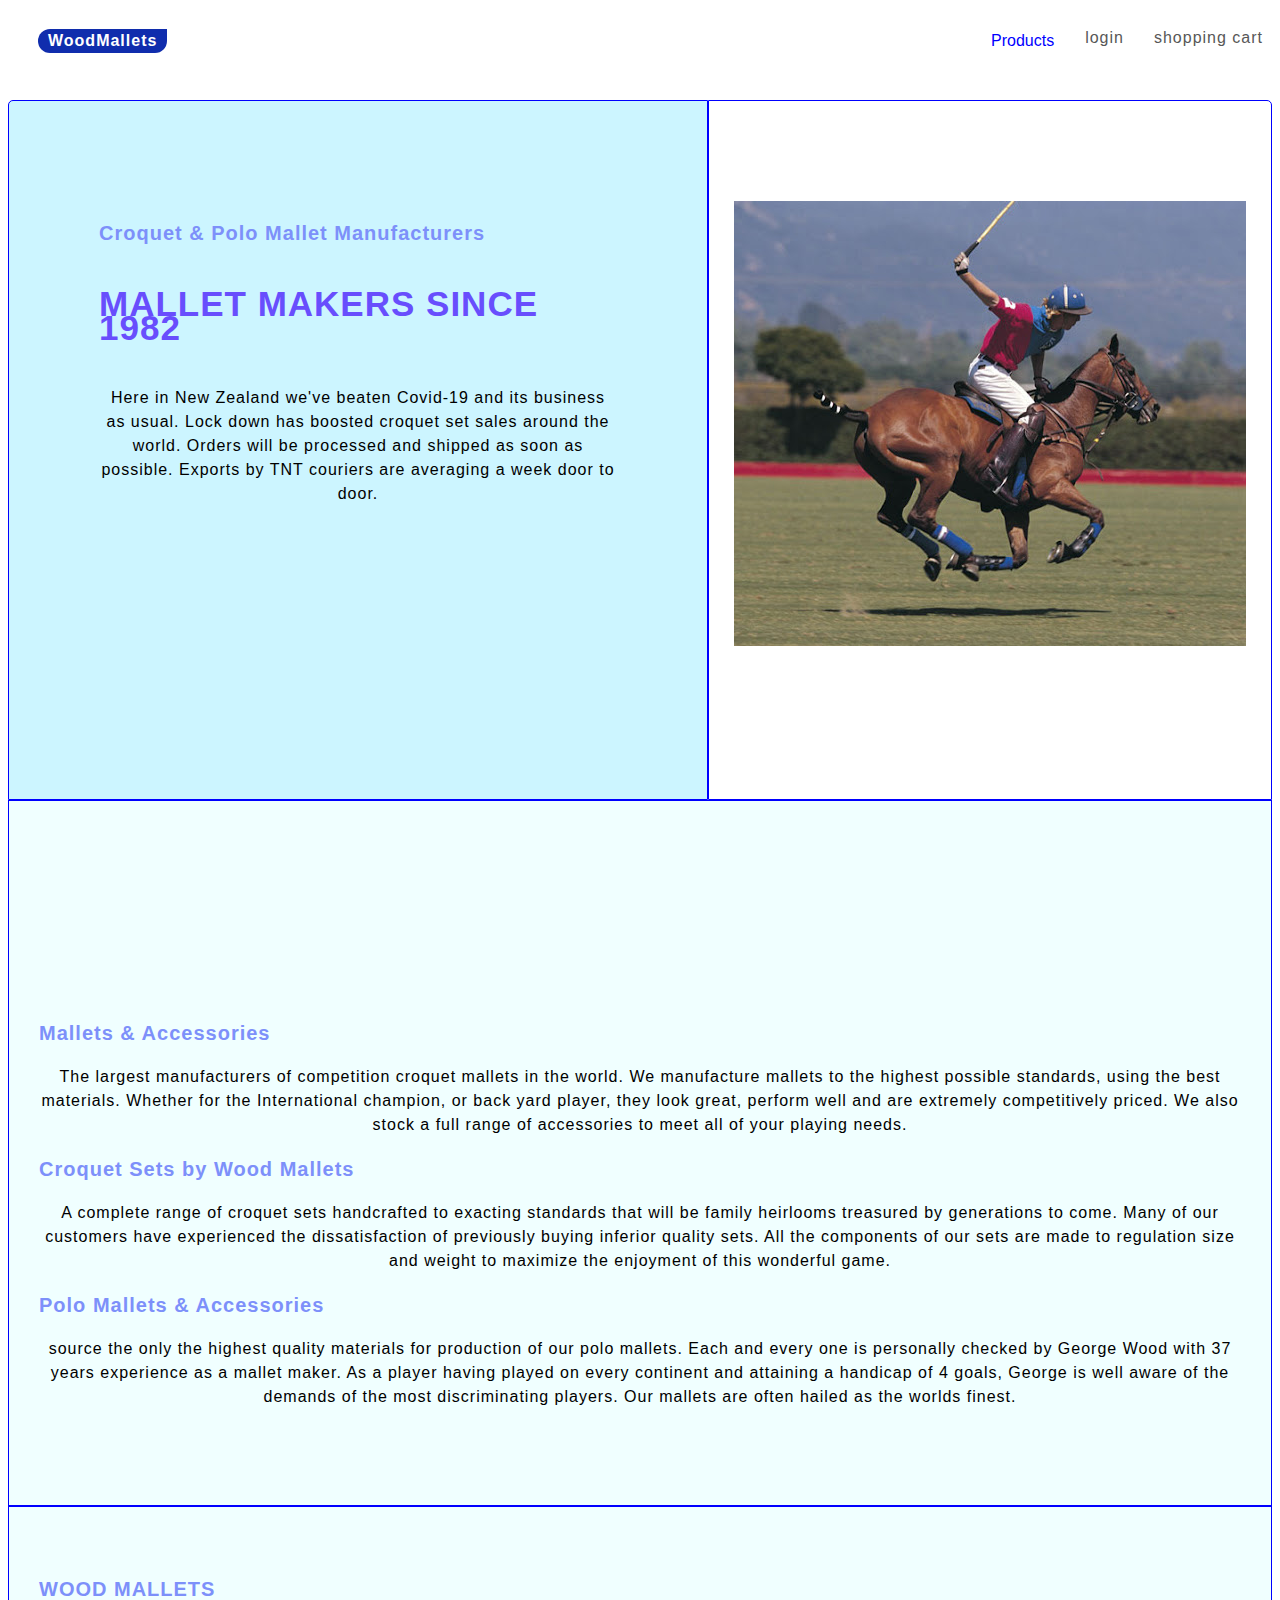
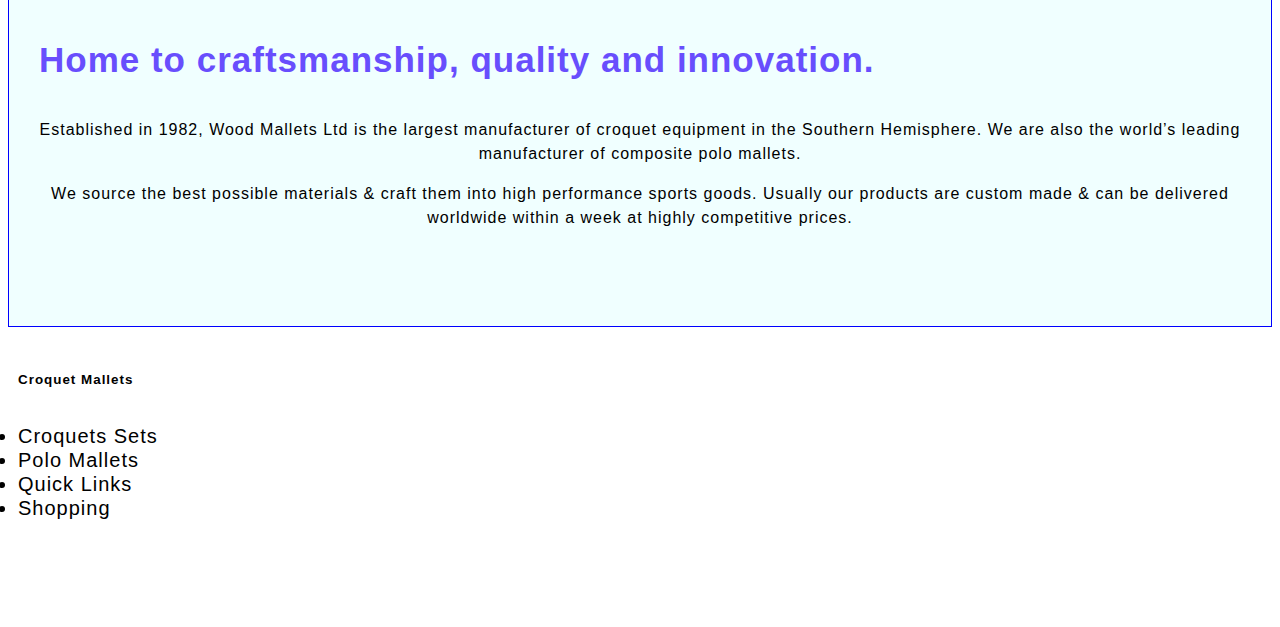
==== index.html @ 6d8fee18 "holoiday update" ====
<!DOCTYPE html>
<html lang="en">
<head>
    <meta charset="UTF-8">
    <meta name="viewport" content="width=device-width, initial-scale=1.0">
    <title>woodmallets</title>
    <link rel="stylesheet" href="style.css">
</head>
<body>

    <nav class="navbar">
        <a  class="logo" href="index.html">
            <h1>WoodMallets </h1>
        </a>
        <ul class="nav-links">
          <li class="nav-item">
            <div class="dropdown">
                <button class="dropbtn">Products</button>
                <div class="dropdown-content">
                <a href="index.html">Home</a>
                <a href="about.html">About</a>
                <a href="location.html">Location</a>
                <a href="store.html">Store</a>
                    
                </div>
            </div>

        
          </li>
          <li class="nav-item"><a href="login.html">login</a></li>
          <li class="nav-item"><a href="shopping_chart.html">shopping cart</a></li>
          
        </ul>
    </nav>
    
    <div class="hero-50-outer">
        <div class= "hero-50-right">  
            <div class="vid-50-inner">
                <h3>Croquet & Polo Mallet Manufacturers</h3>
                <h4>MALLET MAKERS SINCE 1982</h4>
                <p>Here in New Zealand we've beaten Covid-19 and its business as usual.   
                Lock down has boosted croquet set sales around the world.   Orders will be processed and shipped as soon as possible.  
                Exports by TNT couriers are averaging a week door to door. </p> 
            </div> 
        </div>
        <div class="hero-50-left">
            <div class="hero-50-inner">
                <img class="image" src="Polo.jpg" alt="polo player" >
                

            </div>
        </div> 
    </div> 
    
    <div class="sponsors">


    </div>
    <div class="product_info">
        <div class="Info">
            <h3>Mallets & Accessories</h3>             
            <p>The largest manufacturers of competition croquet mallets in the world. We manufacture mallets to the highest possible standards, 
            using the best materials.  Whether for the International champion, or back yard player, they look great, perform well and are extremely
            competitively priced.  We also stock a full range of accessories to meet all of your playing needs.</p>
        </div>


        <div class="Info">
            <h3>Croquet Sets by Wood Mallets</h3>
            <p>A complete range of croquet sets handcrafted to exacting standards that will be family heirlooms treasured by generations to come. 
            Many of our customers have experienced the dissatisfaction of previously buying inferior quality sets.  All the components of our sets are made to regulation 
            size and weight to maximize the enjoyment of this wonderful game.</p>
        </div>


        <div class="Info">
            <H3>Polo Mallets & Accessories</H3>
            <p> source the only the highest quality materials for production of our polo mallets. Each and every one is personally checked by George Wood with 37 years
            experience as a mallet maker. As a player having played on every continent and attaining a handicap of 4 goals, George is well aware of the demands of the 
            most discriminating players.  Our mallets are often hailed as the worlds finest.</p>
        </div>
    </div>
     <div class="team">
         <h3>WOOD MALLETS</h>
         <h4>Home to craftsmanship, quality and innovation.</h5>
         <p>Established in 1982, Wood Mallets Ltd is the largest manufacturer of croquet equipment in the Southern Hemisphere. 
             We are also the world’s leading manufacturer of composite polo mallets.</p>
             <p>We source the best possible materials & craft them into high performance sports goods. Usually our products are 
                 custom made & can be delivered worldwide within a week at highly competitive prices.</p>

     </div>
    
    <footer>
        <div class="footer-menu">
            <h6>
                Croquet Mallets 
            </h6>  
        </div>
        <div class="footer-menu">
            <li>
                Croquets Sets
            </li>
        </div>
        <div class="footer-menu">
            <li>
                Polo Mallets
            </li>
        </div>
        <div class="footer-menu">
            <li>
                Quick Links
            </li>
        </div>
        <div class="footer-menu">
            <li>Shopping</li>
        </div>


        
    </footer>
</body>
</html>
---- style.css ----
html {
  box-sizing: border-box;
}

*, *::before, *::after {
  box-sizing: inherit;
  
}

body {
  font-family: -apple-system, BlinkMacSystemFont, 'Segoe UI', Roboto, Oxygen, Ubuntu, Cantarell, 'Open Sans', 'Helvetica Neue', sans-serif;
}

nav {
  width: 100%;
  background-color: rgb(255, 255, 255);
  padding-left: 30px;
  padding-right: 10px;
  display: flex;
  justify-content: space-between;
  align-items: center;
  position: fixed;
  overflow: hidden;
  top: 0;
  width: 100%;
  text-decoration: none;
  z-index: 2;
}




.nav-links {
  list-style: none;
  display: flex;
}

.nav-item a {
  display: inline-block;
  padding: 10px 15px;
  text-decoration: none;
  color: rgb(87, 87, 87);
}

.nav-item:hover {
  background-color: white;
}

.nav-item:hover a {
  color: rgb(105, 105, 105);
}

.logo img {
  width: 175px;
  vertical-align: middle;
}


.logo {
  height: auto;
  width: auto;
  background-color: white;
  text-decoration: none;    
}

header{
  padding-top: 40px;
  height: 20px;
   display: flex;
   flex-wrap: wrap;   
  }

  .dropdown{
    z-index: 20;
  }
  

/* Dropdown Button */
.dropbtn {
    background-color: #ffffff;
    color: blue;
    padding: 16px;
    font-size: 16px;
    border: black;
    transform: all 200ms;
    z-index: 20;    
  }
  h1{
    display: flex;
    font-size: medium;            
    text-decoration: none;
    color: white;
    background-color: rgb(16, 45, 173);;
    padding-right: 10px;
    padding-left: 10px;
    align-content: center;
    border-top-right-radius: 0px;
    border-top-left-radius: 30px;
    border-bottom-right-radius: 30px;
    border-Bottom-left-radius: 30px;   
  }
  
  /* The container <div> - needed to position the dropdown content */
  
  
  /* Dropdown Content (Hidden by Default) */
  .dropdown-content {
    display: none;
    position: absolute;
    color: blue;
    background-color: #ffffff;
    min-width: 160px;
    box-shadow: 0px 8px 16px 0px rgba(0,0,0,0.2);
    z-index: 20;
  }
  
  
  /* Links inside the dropdown */
  .dropdown-content a {
    color: black;
    padding: 12px 16px;
    text-decoration: none;
    display: block;
    z-index: 20;
  }

  .dropdown-content a:hover {background-color: #ddd;}

.dropdown:hover .dropdown-content {display: block;}

.dropdown:hover .dropbtn {background-color: #acacac;}

 body{
  -webkit-font-smoothing: antialiased;
  font-size: 16px;
  line-height: 1.5em;
  font-weight: 300;
  margin-block-start: 0;
  letter-spacing: 1px;
 }
 
 #main {
   margin: 80px;
 }

.hero-50-outer{
  box-sizing: border-box;
  display: flex;
  flex-wrap: wrap;
  height: 700px;
  z-index: -1;
  margin-top: 100px;
}

.hero-50-right{
  background-color: #ccf5ff;
  width: 50%;
  min-width: 700px;
  padding-bottom: 100px;
  padding-left: 90px;
  padding-right: 90px;
  padding-top: 100px;
  border: 1px solid blue;
  border-top-left-radius: 5px;
  z-index: -1;
}

.hero-50-inner{
  text-align: center;  
  position: relative;
}

.hero-50-left{  
  border: 1px solid blue;
  border-top-right-radius: 5px;  
  text-align: center;
  flex: 60;
  background-color: rgb(255, 255, 255);
  width: 50%;
  min-width: 500px;
  padding-bottom: 100px;
  padding-left: 10px;
  padding-right: 10px;
  padding-top: 100px;
  }

.vid-50-inner{
  text-align: center;  
  position: relative;
}

h3{
  text-align: left;
  font-size: 20px;
  color: rgb(125, 144, 250);  
}
h4{
  text-align: left;
  font-size: 35px;
  color: rgb(104, 78, 253);
}
p{
  text-align: center;
}
.vid-50-inner img{  
  margin: -10px 0px 0px -180px;
}

footer{
  float: left;
  width: 33.33%;
  padding: 10px;
  height: 300px;
}

.product_info{
  background-color: azure;
  margin: 0px;
  padding: 200px 30px 80px;
  border: 1px solid blue;
}
.image{  
  z-index: -1;   
}

.footer-menu
{
  content: "";
  display: table;
  clear: both;
  font-size: 1.25rem;
  display: flex;
}

.team{
  background-color: azure;
  margin: 0px;
  padding: 50px 30px 80px;
  border: 1px solid blue;
}
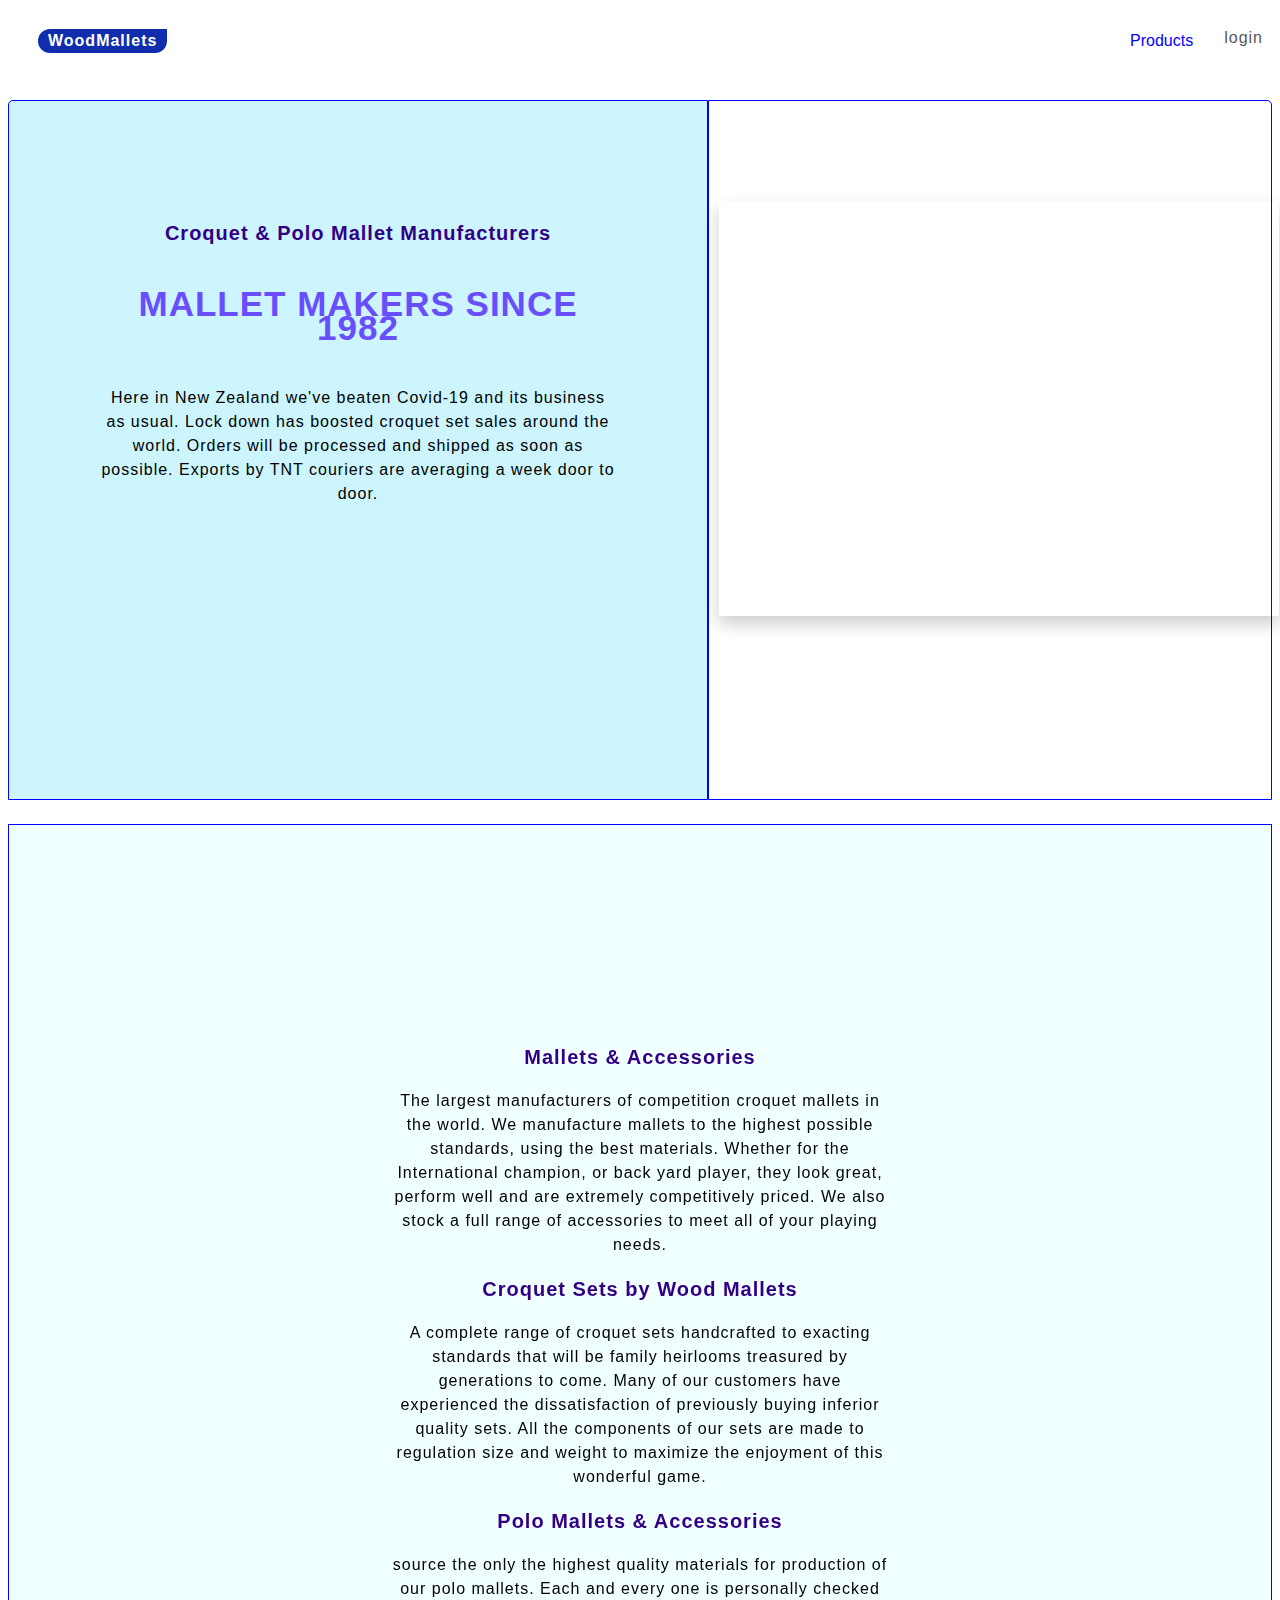
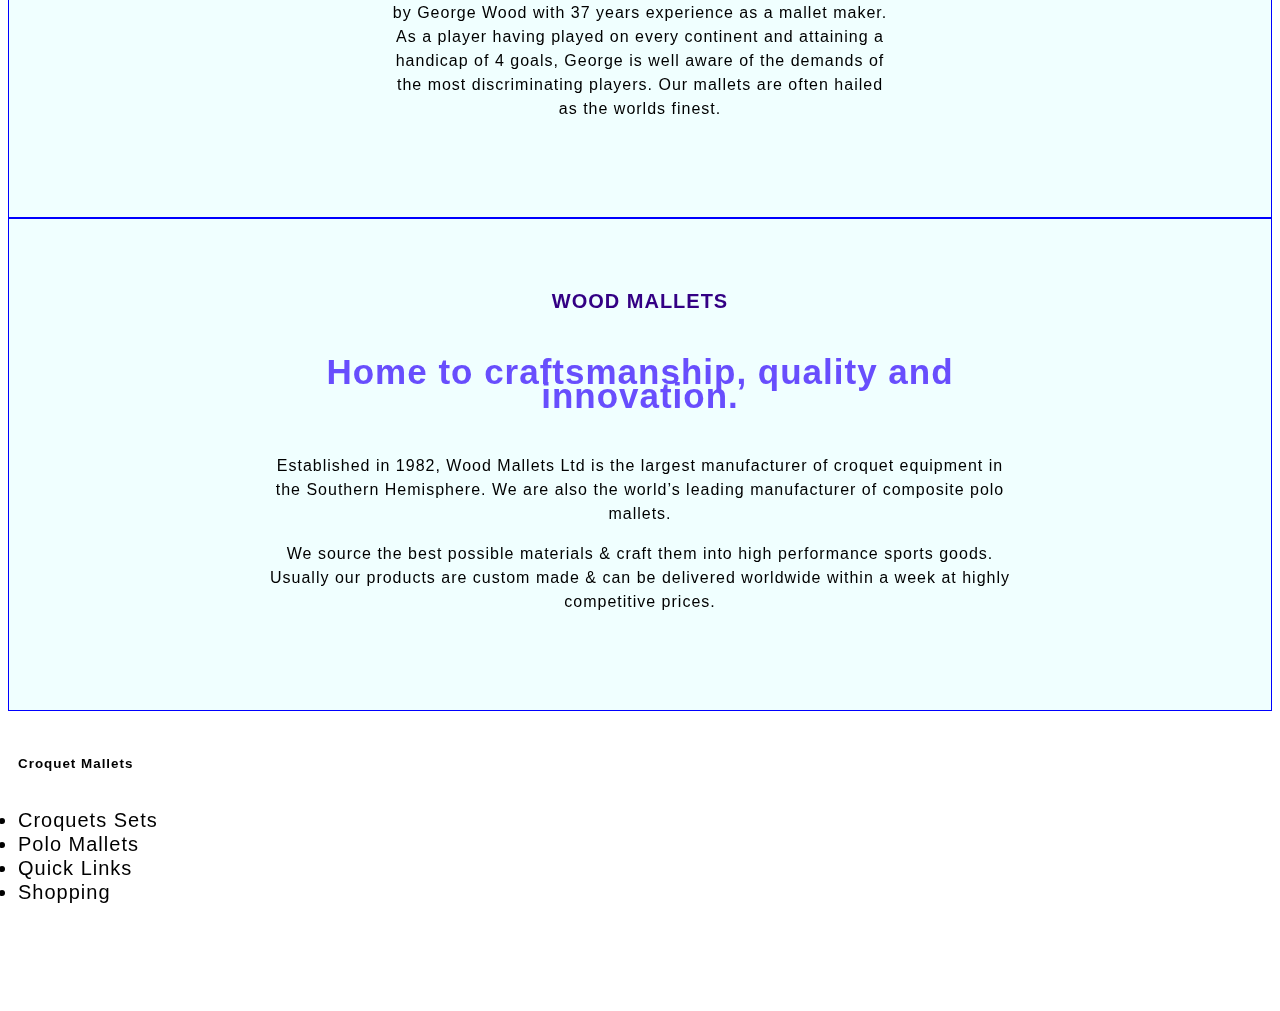
==== commit 49c0880b: "dropdown fixed and nav added to linked pages" ====
--- a/index.html
+++ b/index.html
@@ -28,7 +28,7 @@
         
           </li>
           <li class="nav-item"><a href="login.html">login</a></li>
-          <li class="nav-item"><a href="shopping_chart.html">shopping cart</a></li>
+          
           
         </ul>
     </nav>
@@ -45,7 +45,7 @@
         </div>
         <div class="hero-50-left">
             <div class="hero-50-inner">
-                <img class="image" src="Polo.jpg" alt="polo player" >
+                <iframe class="video" width="560" height="415" src="https://www.youtube.com/embed/9Si_vdXL7uM" frameborder="0" allow="accelerometer; autoplay; clipboard-write; encrypted-media; gyroscope; picture-in-picture" allowfullscreen></iframe>
                 
 
             </div>
@@ -53,6 +53,12 @@
     </div> 
     
     <div class="sponsors">
+        <section class="infanite-carousel">
+            <div class="sponsor-image">
+                <img src="">
+
+            </div>
+        </section>
 
 
     </div>
--- a/style.css
+++ b/style.css
@@ -83,7 +83,8 @@
     font-size: 16px;
     border: black;
     transform: all 200ms;
-    z-index: 20;    
+    z-index: 200;
+        
   }
   h1{
     display: flex;
@@ -106,12 +107,13 @@
   /* Dropdown Content (Hidden by Default) */
   .dropdown-content {
     display: none;
-    position: absolute;
+    position: fixed;
     color: blue;
     background-color: #ffffff;
     min-width: 160px;
     box-shadow: 0px 8px 16px 0px rgba(0,0,0,0.2);
-    z-index: 20;
+    z-index: 200;
+    
   }
   
   
@@ -121,7 +123,8 @@
     padding: 12px 16px;
     text-decoration: none;
     display: block;
-    z-index: 20;
+    z-index: 200;
+    
   }
 
   .dropdown-content a:hover {background-color: #ddd;}
@@ -168,6 +171,7 @@
 .hero-50-inner{
   text-align: center;  
   position: relative;
+  z-index: -1;
 }
 
 .hero-50-left{  
@@ -182,6 +186,7 @@
   padding-left: 10px;
   padding-right: 10px;
   padding-top: 100px;
+  z-index: -1;
   }
 
 .vid-50-inner{
@@ -190,12 +195,12 @@
 }
 
 h3{
-  text-align: left;
+  text-align: center;
   font-size: 20px;
-  color: rgb(125, 144, 250);  
+  color: #330084;  
 }
 h4{
-  text-align: left;
+  text-align: center;
   font-size: 35px;
   color: rgb(104, 78, 253);
 }
@@ -216,11 +221,12 @@
 .product_info{
   background-color: azure;
   margin: 0px;
-  padding: 200px 30px 80px;
-  border: 1px solid blue;
-}
-.image{  
-  z-index: -1;   
+  padding: 200px 30% 80px;
+  border: 1px solid blue;
+}
+.video{  
+  z-index: -1;
+  box-shadow: 0px 8px 16px 0px rgba(0,0,0,0.2);  
 }
 
 .footer-menu
@@ -235,7 +241,7 @@
 .team{
   background-color: azure;
   margin: 0px;
-  padding: 50px 30px 80px;
+  padding: 50px 20% 80px;
   border: 1px solid blue;
 }
 
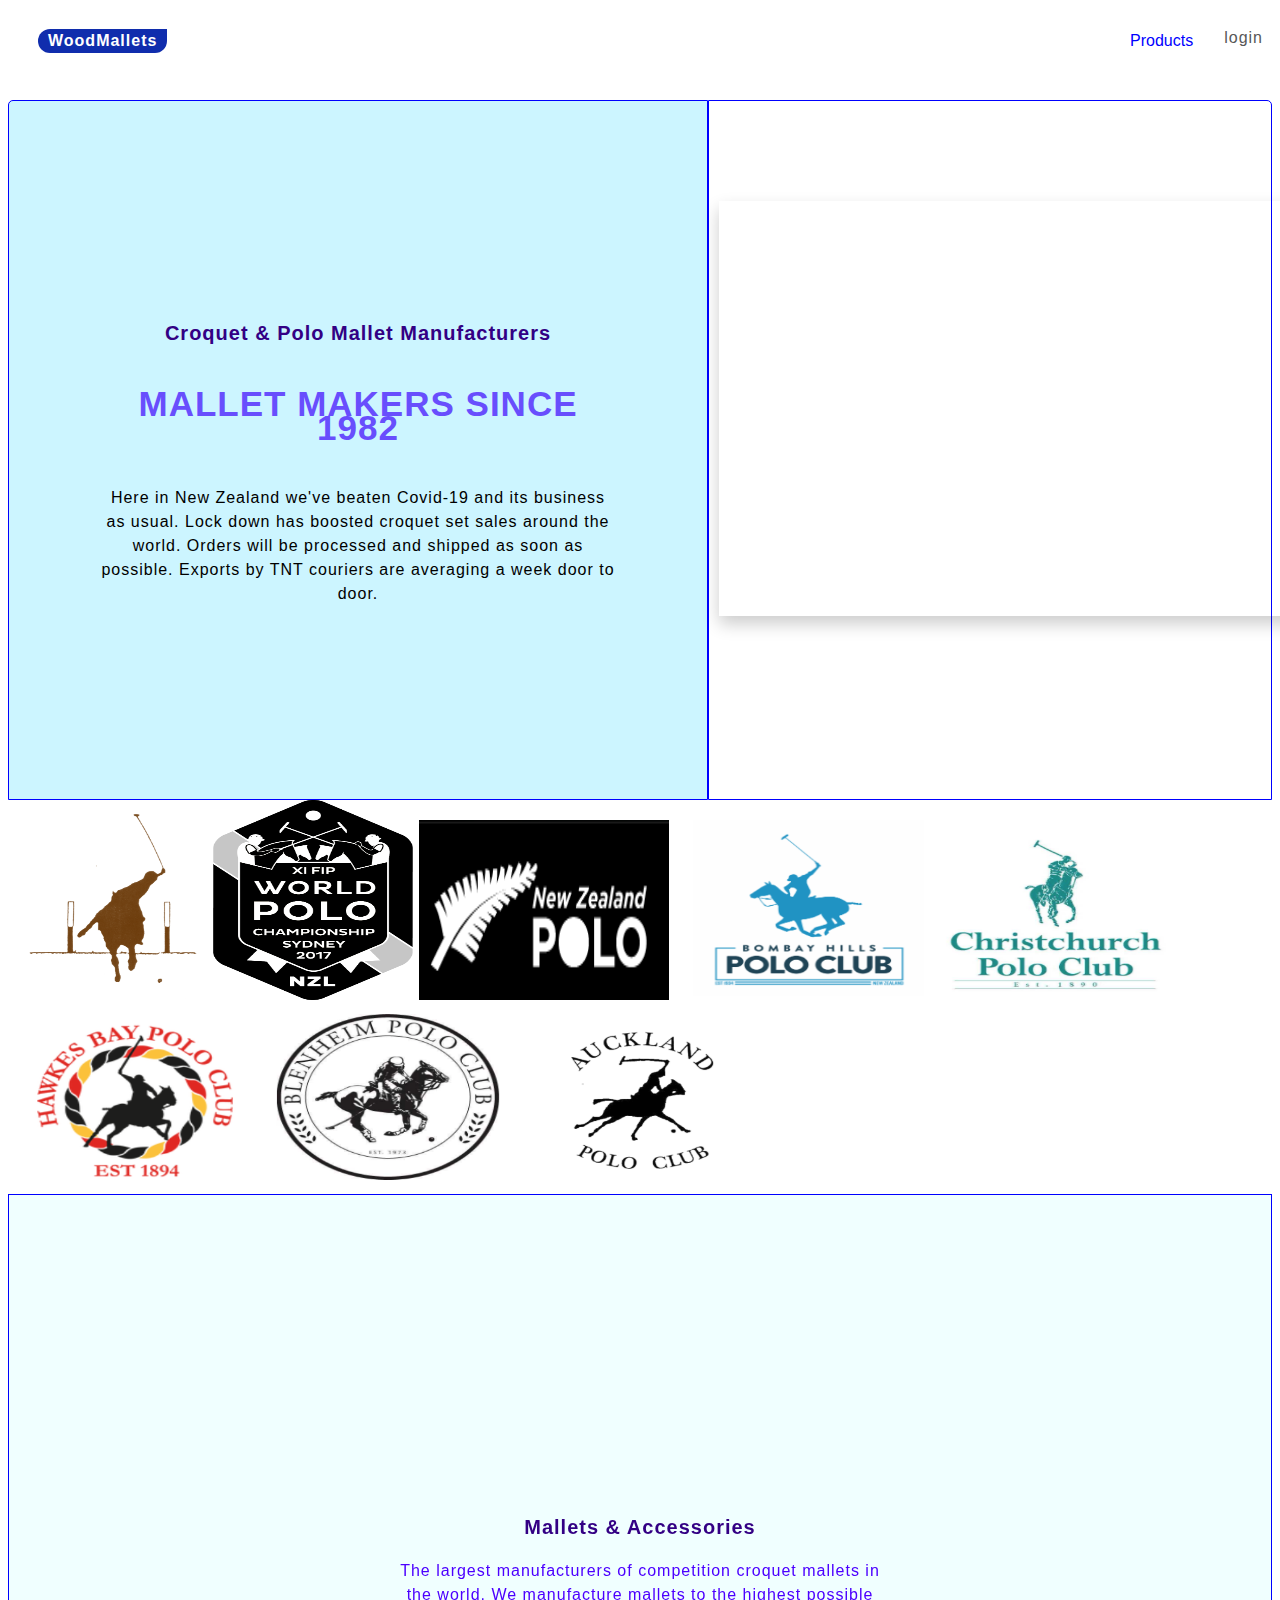
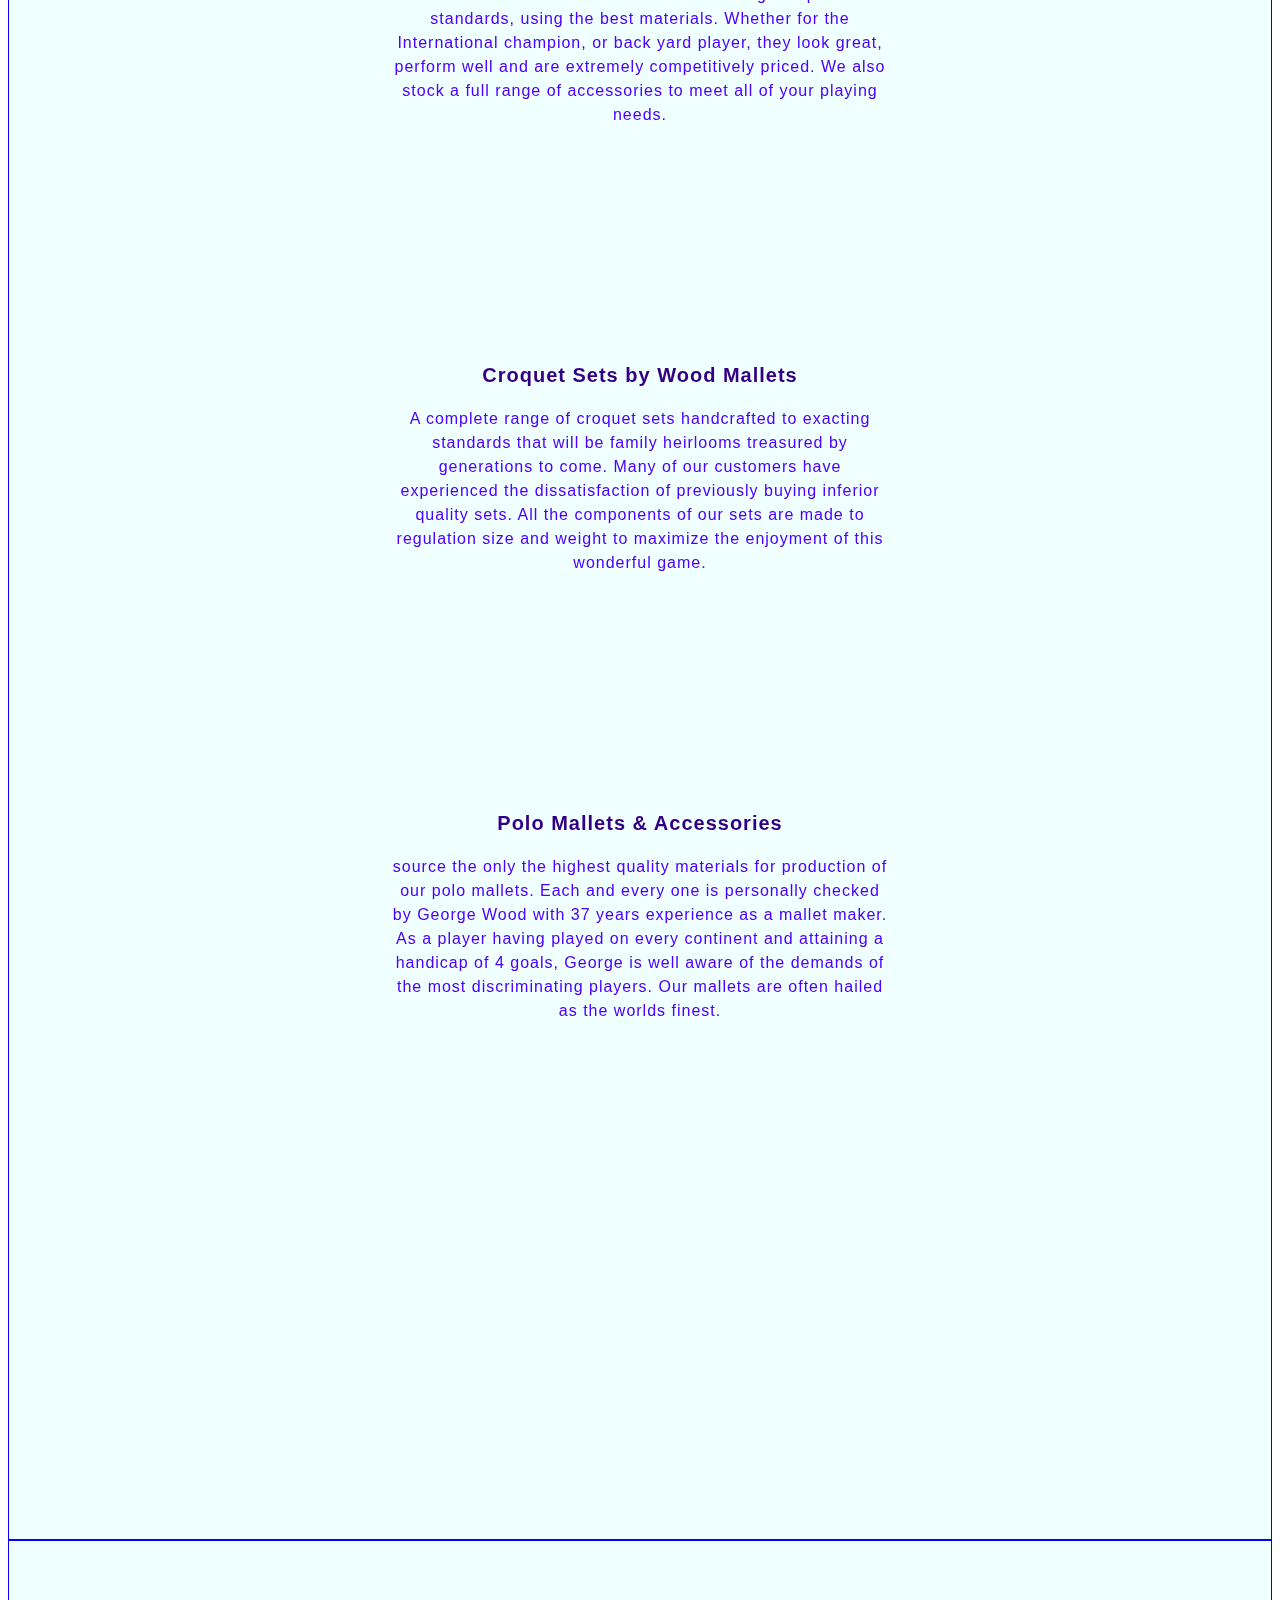
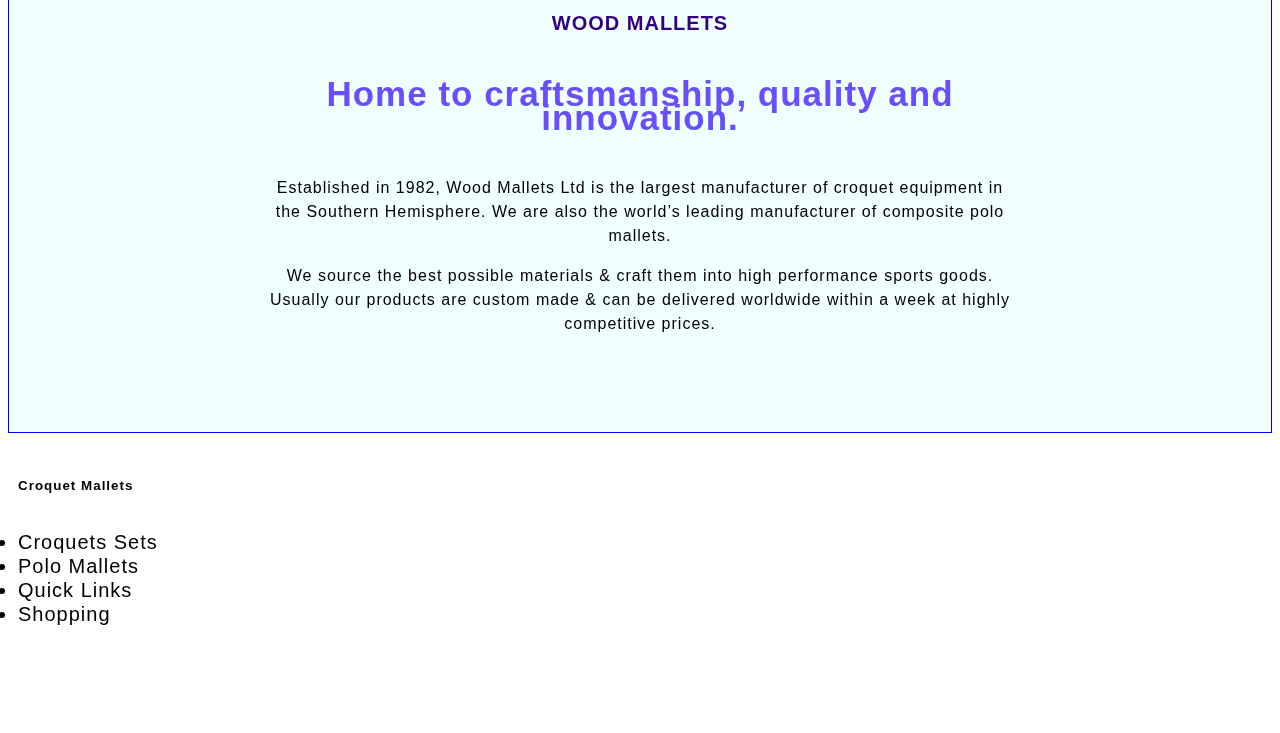
==== commit 0071ac25: "images and code added" ====
--- a/index.html
+++ b/index.html
@@ -45,7 +45,7 @@
         </div>
         <div class="hero-50-left">
             <div class="hero-50-inner">
-                <iframe class="video" width="560" height="415" src="https://www.youtube.com/embed/9Si_vdXL7uM" frameborder="0" allow="accelerometer; autoplay; clipboard-write; encrypted-media; gyroscope; picture-in-picture" allowfullscreen></iframe>
+                <iframe class="video" width="860" height="415" src="https://www.youtube.com/embed/9Si_vdXL7uM" frameborder="0" allow="accelerometer; autoplay; clipboard-write; encrypted-media; gyroscope; picture-in-picture" allowfullscreen></iframe>
                 
 
             </div>
@@ -55,7 +55,15 @@
     <div class="sponsors">
         <section class="infanite-carousel">
             <div class="sponsor-image">
-                <img src="">
+                <img class="image_show" width="200" height="200" src="Picture1.png">
+                <img class="image_show" width="200" height="200" src="WPC_CountryLogo_NewZealand_art.png">
+                <img class="image_show" width="250" height="180" src="polonz.png">
+                <img class="image_show" width="250" height="180" src="Bombaypolo.png">
+                <img class="image_show" width="250" height="180" src="CHCHpolo.png">
+                <img class="image_show" width="250" height="180" src="HBpolo.png">
+                <img class="image_show" width="250" height="180" src="Blenimpolo.png">
+                <img class="image_show" width="250" height="180" src="acklpolo.png">
+                
 
             </div>
         </section>
--- a/style.css
+++ b/style.css
@@ -162,7 +162,7 @@
   padding-bottom: 100px;
   padding-left: 90px;
   padding-right: 90px;
-  padding-top: 100px;
+  padding-top: 200px;
   border: 1px solid blue;
   border-top-left-radius: 5px;
   z-index: -1;
@@ -221,9 +221,17 @@
 .product_info{
   background-color: azure;
   margin: 0px;
-  padding: 200px 30% 80px;
-  border: 1px solid blue;
-}
+  padding-top: 300px;
+  padding-bottom: 300px;
+  padding-left: 30%;
+  padding-right: 30%;  
+  border: 1px solid blue;
+}
+.Info{
+  padding-bottom: 200px;
+  color: rgb(76, 0, 255);
+}
+
 .video{  
   z-index: -1;
   box-shadow: 0px 8px 16px 0px rgba(0,0,0,0.2);  
@@ -249,6 +257,8 @@
 
 
 
+
+
  
 
  
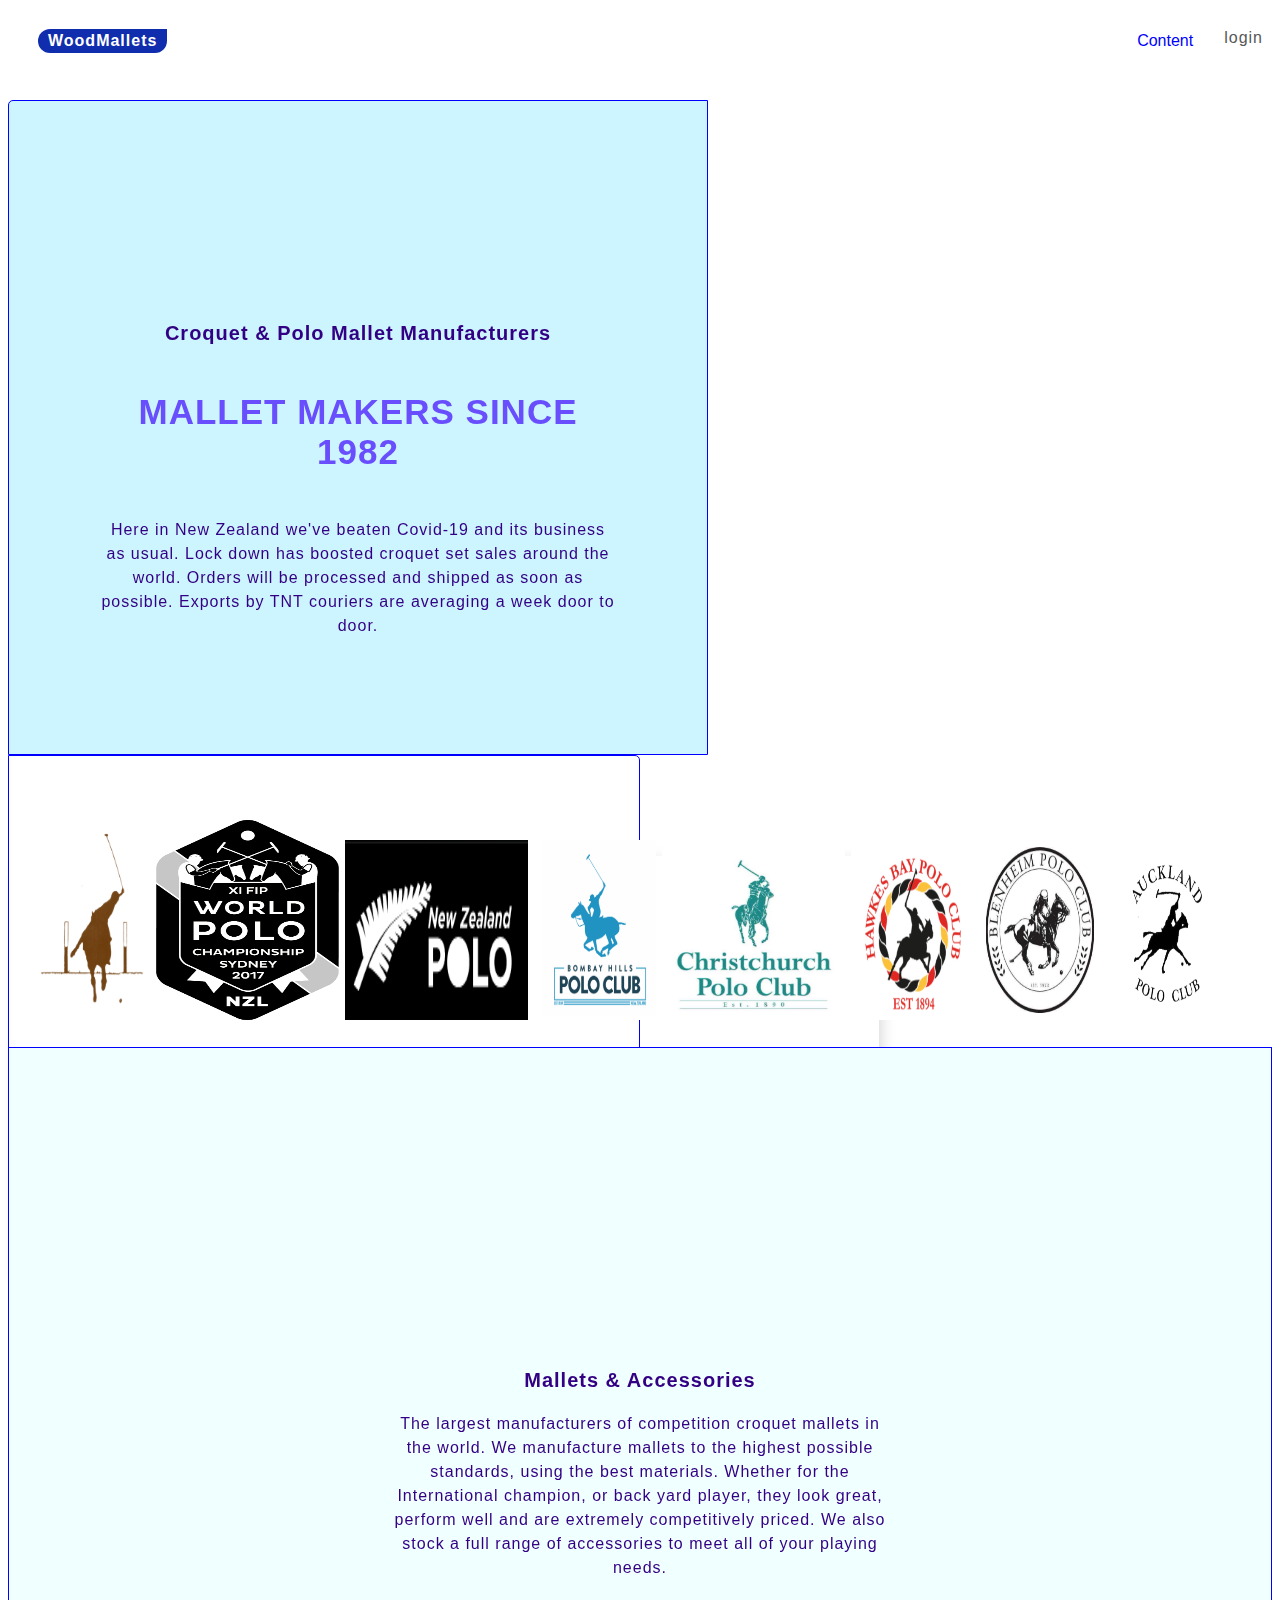
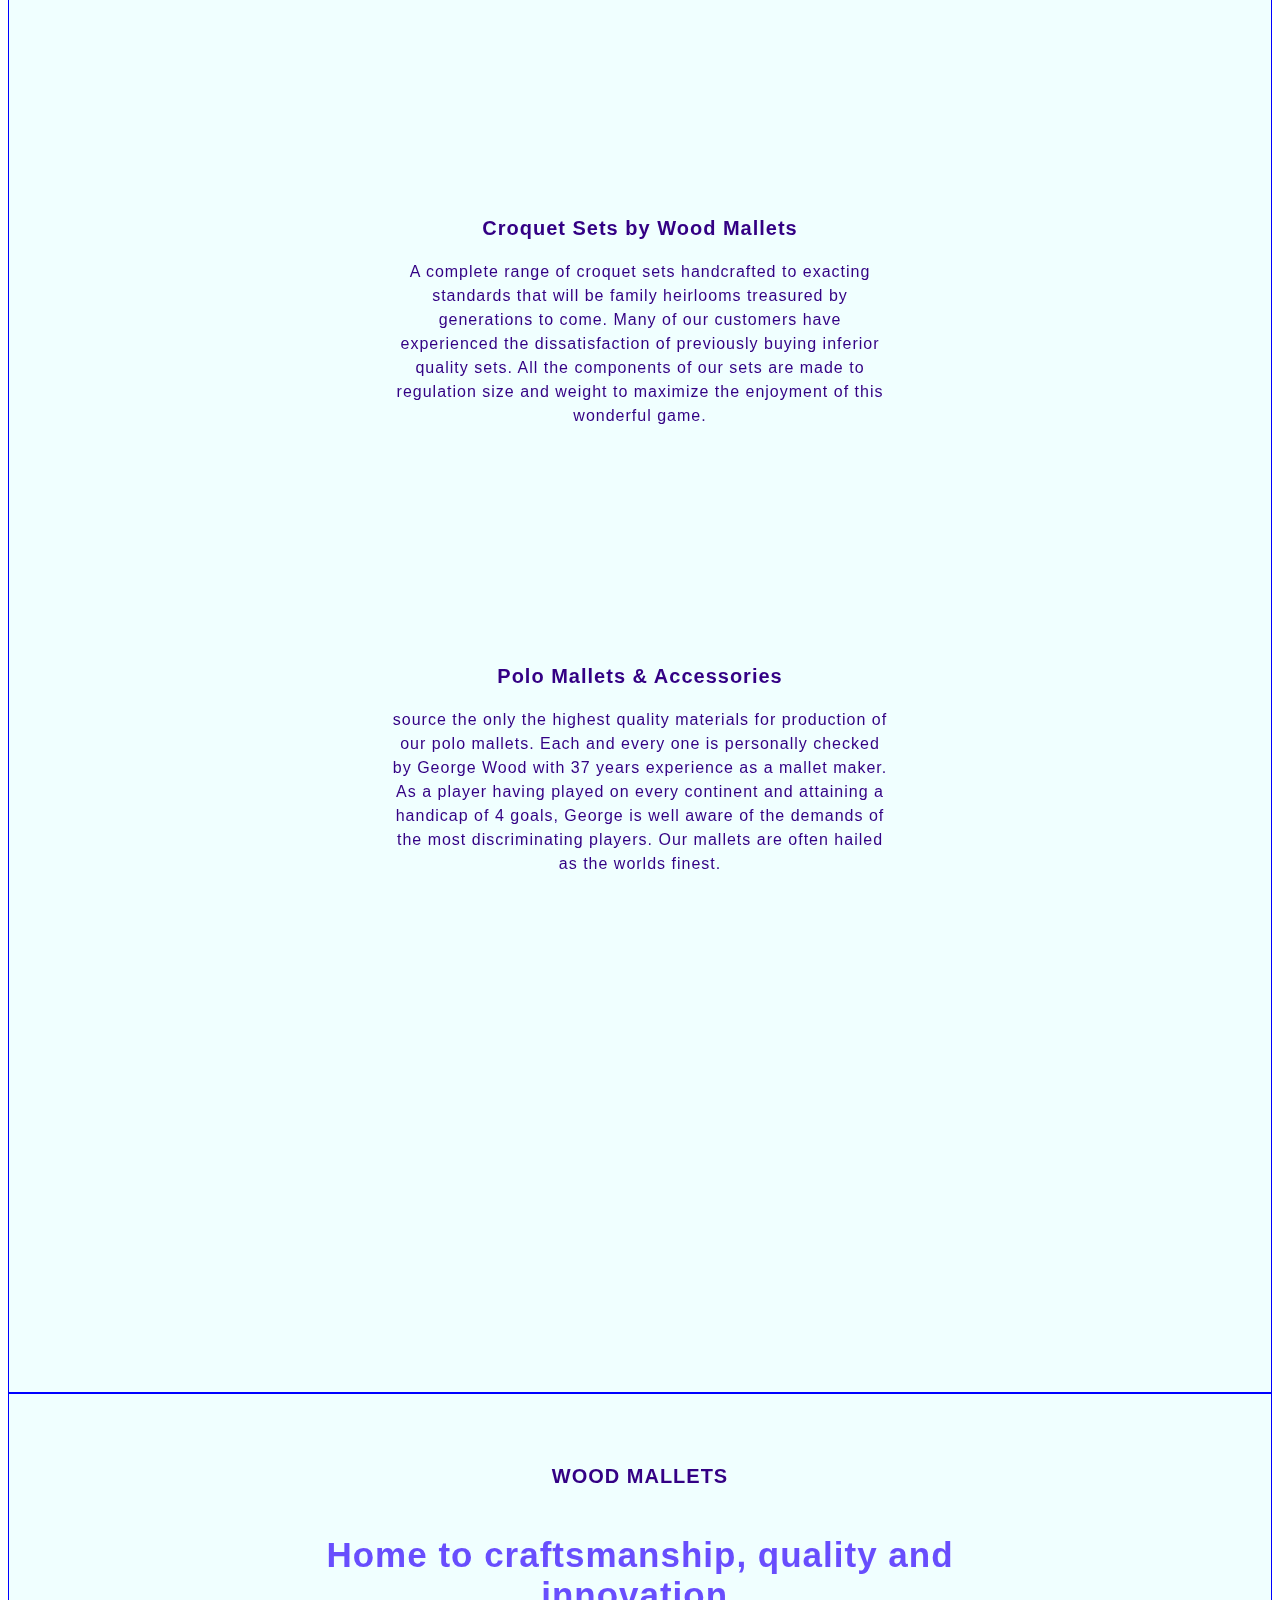
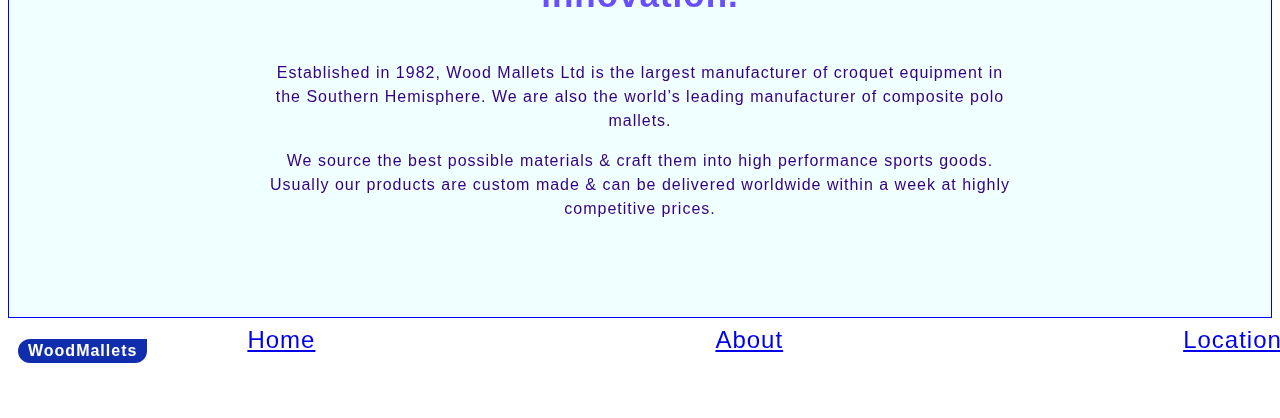
==== commit fe1a210e: "images for store page added and styling" ====
--- a/index.html
+++ b/index.html
@@ -15,7 +15,7 @@
         <ul class="nav-links">
           <li class="nav-item">
             <div class="dropdown">
-                <button class="dropbtn">Products</button>
+                <button class="dropbtn">Content</button>
                 <div class="dropdown-content">
                 <a href="index.html">Home</a>
                 <a href="about.html">About</a>
@@ -55,14 +55,14 @@
     <div class="sponsors">
         <section class="infanite-carousel">
             <div class="sponsor-image">
-                <img class="image_show" width="200" height="200" src="Picture1.png">
-                <img class="image_show" width="200" height="200" src="WPC_CountryLogo_NewZealand_art.png">
-                <img class="image_show" width="250" height="180" src="polonz.png">
-                <img class="image_show" width="250" height="180" src="Bombaypolo.png">
-                <img class="image_show" width="250" height="180" src="CHCHpolo.png">
-                <img class="image_show" width="250" height="180" src="HBpolo.png">
-                <img class="image_show" width="250" height="180" src="Blenimpolo.png">
-                <img class="image_show" width="250" height="180" src="acklpolo.png">
+                <img class="image_show" width="10%" height="200" src="Picture1.png">
+                <img class="image_show" width="15%" height="200" src="WPC_CountryLogo_NewZealand_art.png">
+                <img class="image_show" width="15%" height="180" src="polonz.png">
+                <img class="image_show" width="10%" height="180" src="Bombaypolo.png">
+                <img class="image_show" width="15%" height="180" src="CHCHpolo.png">
+                <img class="image_show" width="10%" height="180" src="HBpolo.png">
+                <img class="image_show" width="10%" height="180" src="Blenimpolo.png">
+                <img class="image_show" width="10%" height="180" src="acklpolo.png">
                 
 
             </div>
@@ -105,31 +105,17 @@
      </div>
     
     <footer>
+                     
+        
         <div class="footer-menu">
-            <h6>
-                Croquet Mallets 
-            </h6>  
+            <a  class="logo" href="index.html">
+                <h1>WoodMallets </h1>
+            </a>
+            <a class="footer-content" href="index.html">Home</a>
+            <a class="footer-content" href="about.html">About</a>
+            <a class="footer-content" href="location.html">Location</a>
+            <a class="footer-content" href="store.html">Store</a>
         </div>
-        <div class="footer-menu">
-            <li>
-                Croquets Sets
-            </li>
-        </div>
-        <div class="footer-menu">
-            <li>
-                Polo Mallets
-            </li>
-        </div>
-        <div class="footer-menu">
-            <li>
-                Quick Links
-            </li>
-        </div>
-        <div class="footer-menu">
-            <li>Shopping</li>
-        </div>
-
-
         
     </footer>
 </body>
--- a/style.css
+++ b/style.css
@@ -60,7 +60,8 @@
   height: auto;
   width: auto;
   background-color: white;
-  text-decoration: none;    
+  text-decoration: none;
+  padding-right: 100px;    
 }
 
 header{
@@ -148,7 +149,7 @@
 
 .hero-50-outer{
   box-sizing: border-box;
-  display: flex;
+  
   flex-wrap: wrap;
   height: 700px;
   z-index: -1;
@@ -203,9 +204,11 @@
   text-align: center;
   font-size: 35px;
   color: rgb(104, 78, 253);
+  line-height: 40px;
 }
 p{
   text-align: center;
+  color: #330084;
 }
 .vid-50-inner img{  
   margin: -10px 0px 0px -180px;
@@ -213,9 +216,10 @@
 
 footer{
   float: left;
-  width: 33.33%;
+  width: 100%;
   padding: 10px;
-  height: 300px;
+  height: 100px;
+  
 }
 
 .product_info{
@@ -253,6 +257,54 @@
   border: 1px solid blue;
 }
 
+.sponsor-image{
+  animation-delay: 0s;
+  animation-direction: normal;
+  animation-duration: 32s;
+  animation-fill-mode: none;
+  animation-iteration-count: infinite;
+  animation-name: slidey;
+  animation-play-state: running;
+  animation-timing-function: linear;
+  justify-content: center;
+  
+}
+
+.sponsors{
+  animation: 32s linear infinite slidey;
+  padding: 20px;
+}
+
+.footer-content{
+  padding-right: 400px;
+  font-size: larger;
+  font: bolder;
+  
+}
+
+.store-header{
+  padding-bottom: 100px;
+  padding-top: 100px;
+}
+
+.store-main{
+  display: flex;
+}
+.store-image{
+  border: 1px solid blue;
+    
+  text-align: center;
+  flex: 60;
+  background-color: rgb(255, 255, 255);
+  width: 50%;
+  min-width: 500px;
+  padding-bottom: 0px;
+  padding-left: 10px;
+  padding-right: 10px;
+  padding-top: 0px;
+  z-index: -1;
+  
+}
 
 
 
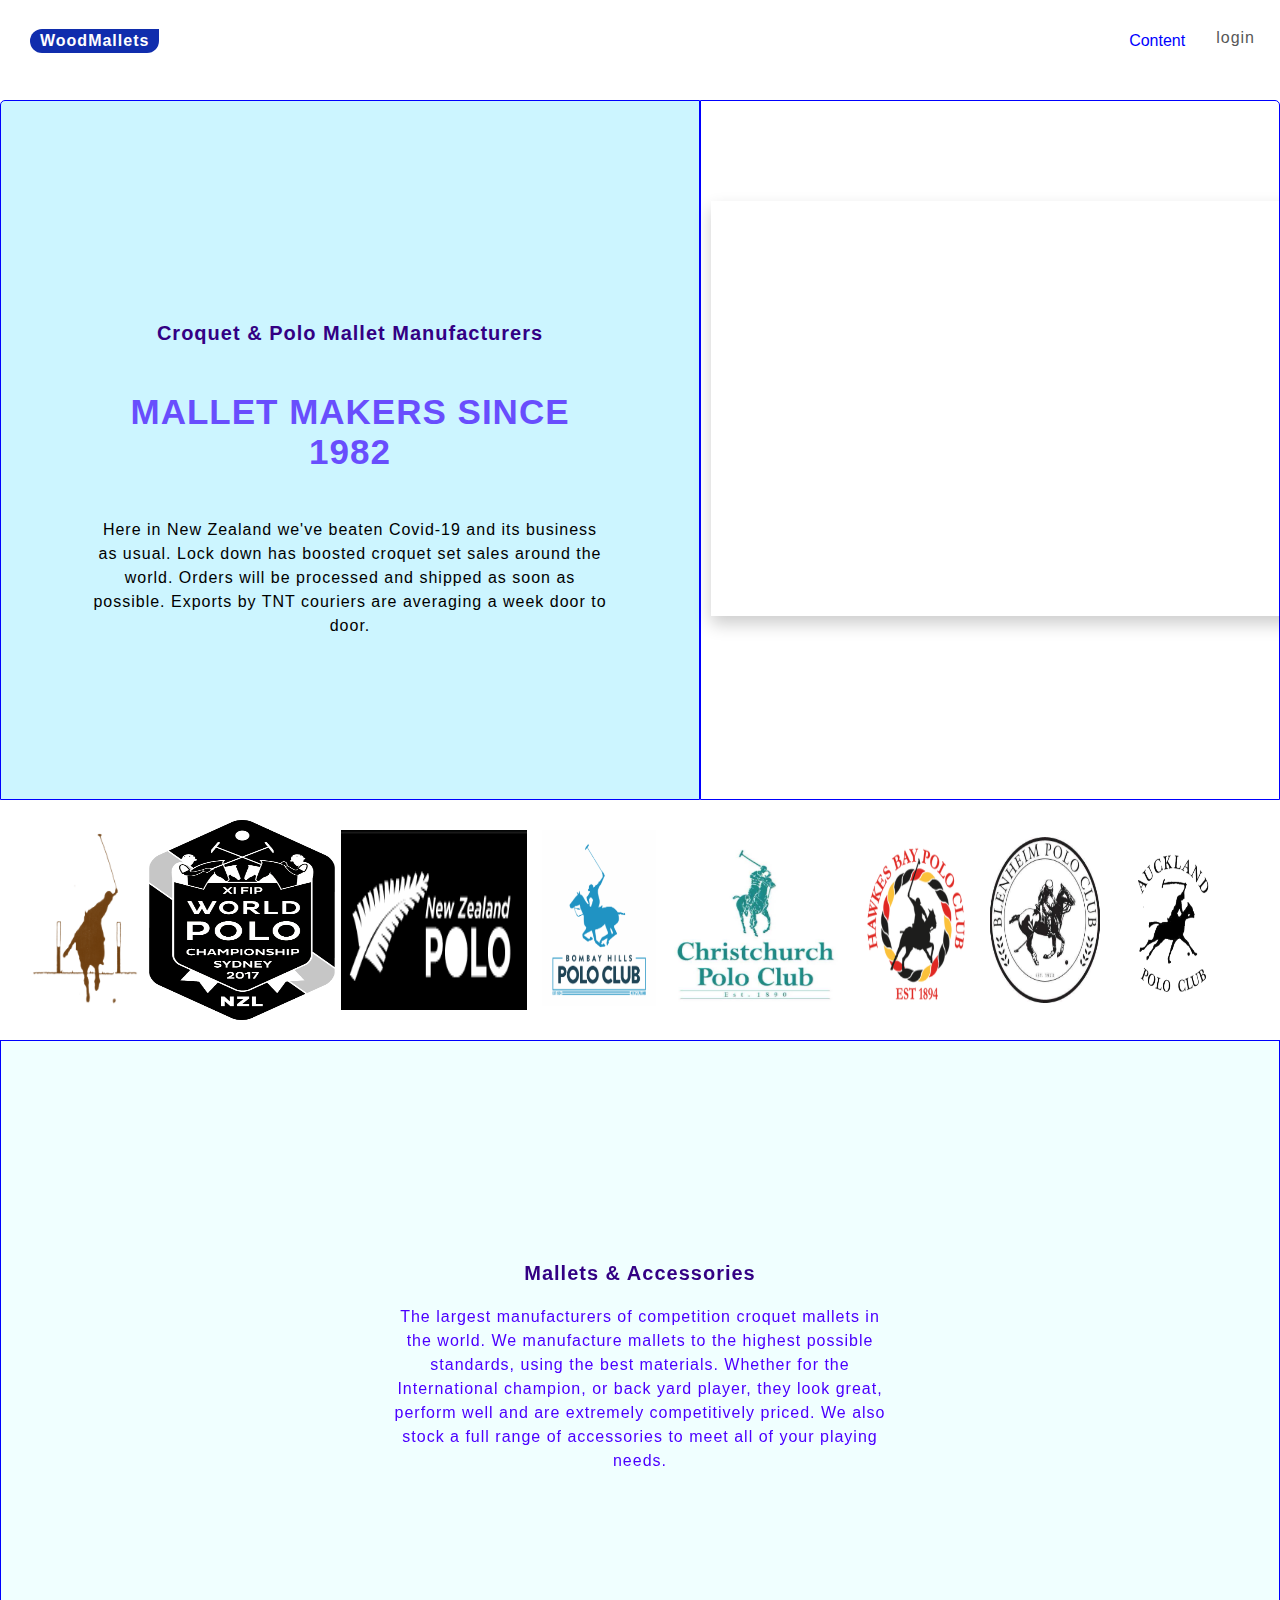
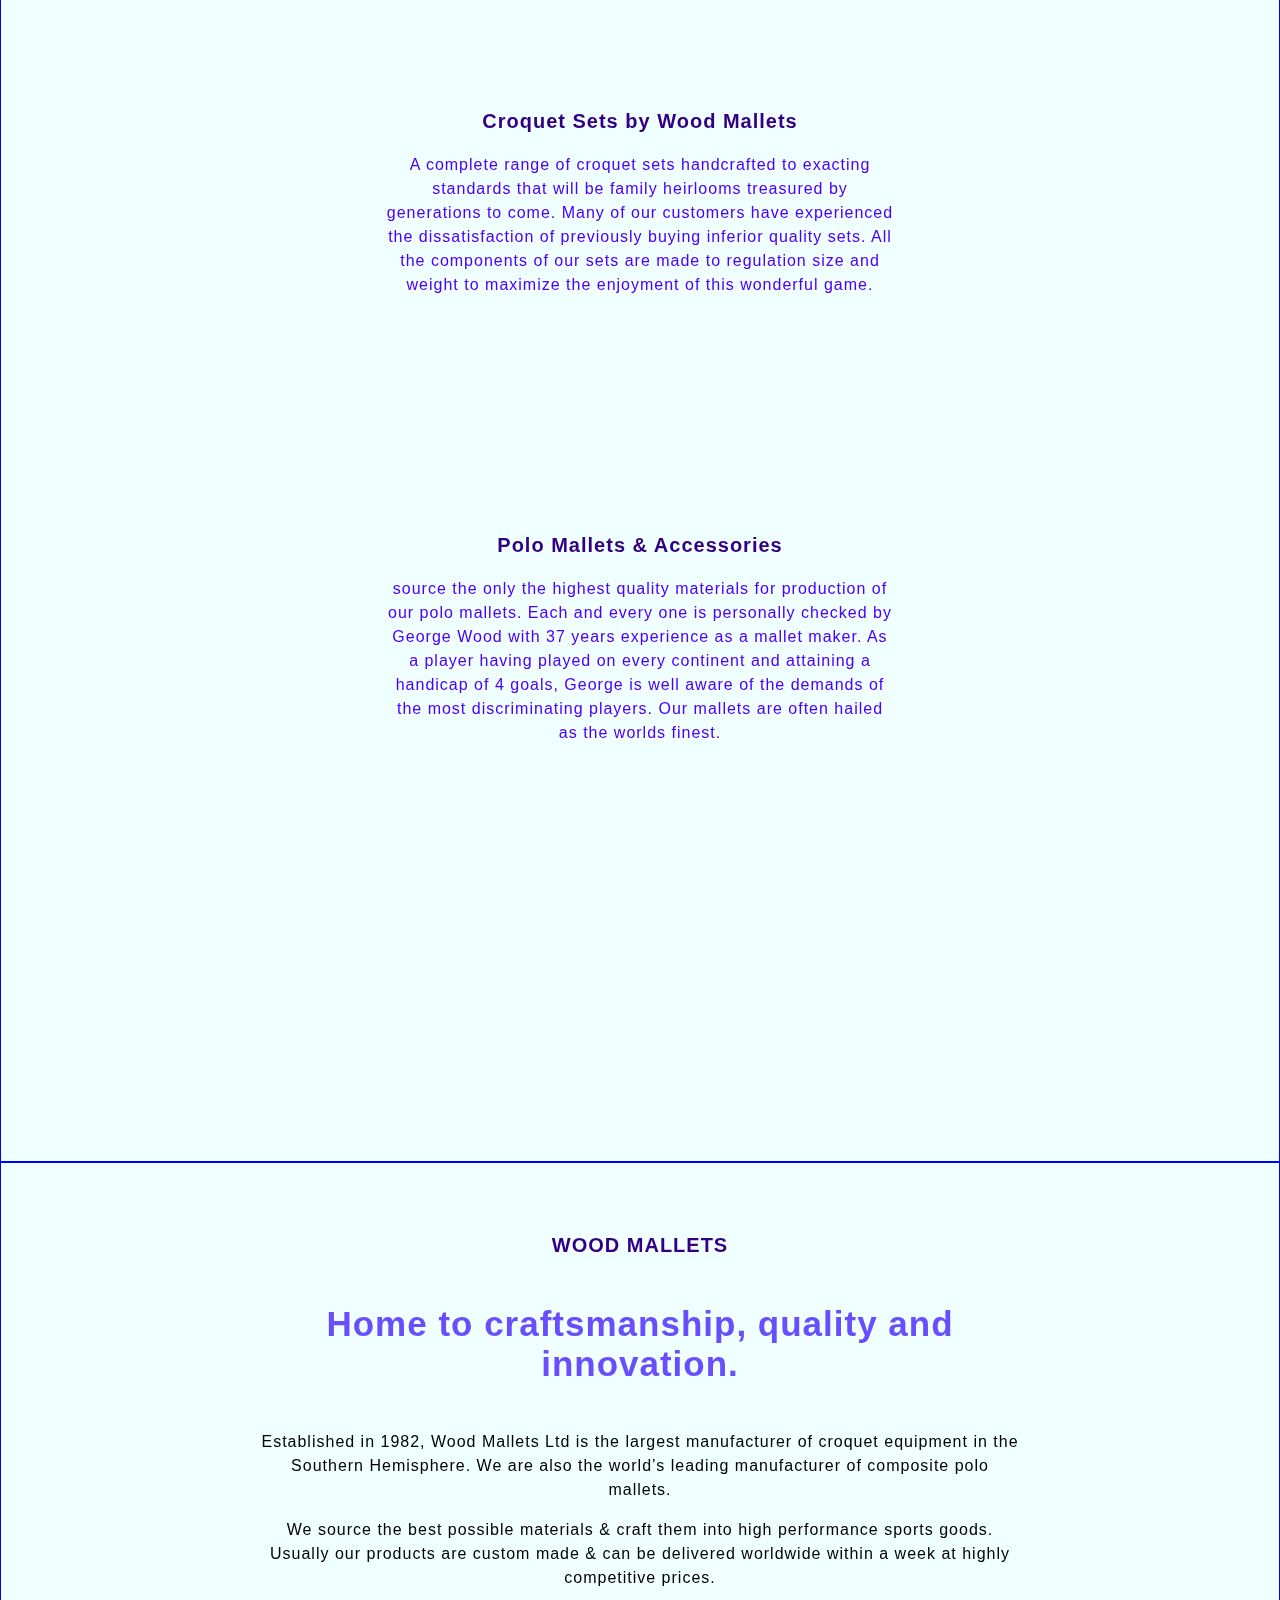
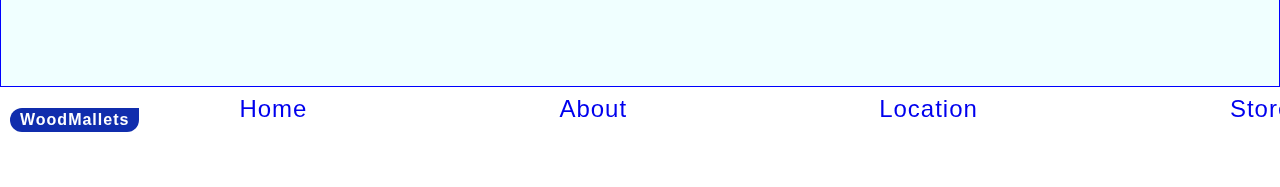
==== commit db824eac: "slide show added" ====
--- a/index.html
+++ b/index.html
@@ -55,6 +55,7 @@
     <div class="sponsors">
         <section class="infanite-carousel">
             <div class="sponsor-image">
+                
                 <img class="image_show" width="10%" height="200" src="Picture1.png">
                 <img class="image_show" width="15%" height="200" src="WPC_CountryLogo_NewZealand_art.png">
                 <img class="image_show" width="15%" height="180" src="polonz.png">
--- a/style.css
+++ b/style.css
@@ -149,7 +149,7 @@
 
 .hero-50-outer{
   box-sizing: border-box;
-  
+  display: flex;
   flex-wrap: wrap;
   height: 700px;
   z-index: -1;
@@ -206,10 +206,7 @@
   color: rgb(104, 78, 253);
   line-height: 40px;
 }
-p{
-  text-align: center;
-  color: #330084;
-}
+
 .vid-50-inner img{  
   margin: -10px 0px 0px -180px;
 }
@@ -225,8 +222,8 @@
 .product_info{
   background-color: azure;
   margin: 0px;
-  padding-top: 300px;
-  padding-bottom: 300px;
+  padding-top: 200px;
+  padding-bottom: 200px;
   padding-left: 30%;
   padding-right: 30%;  
   border: 1px solid blue;
@@ -234,6 +231,7 @@
 .Info{
   padding-bottom: 200px;
   color: rgb(76, 0, 255);
+  text-align: center;
 }
 
 .video{  
@@ -255,6 +253,7 @@
   margin: 0px;
   padding: 50px 20% 80px;
   border: 1px solid blue;
+  text-align: center;
 }
 
 .sponsor-image{
@@ -276,9 +275,10 @@
 }
 
 .footer-content{
-  padding-right: 400px;
+  padding-right: 20%;
   font-size: larger;
-  font: bolder;
+  font: bolder;  
+  text-decoration: rgb(255, 255, 255);
   
 }
 
@@ -292,7 +292,7 @@
 }
 .store-image{
   border: 1px solid blue;
-    
+  border-radius: 5px;
   text-align: center;
   flex: 60;
   background-color: rgb(255, 255, 255);
@@ -302,8 +302,160 @@
   padding-left: 10px;
   padding-right: 10px;
   padding-top: 0px;
-  z-index: -1;
-  
+  margin: 10px;
+  z-index: -1;
+  
+}
+
+.about-header{
+  padding-top: 100px;
+  padding-bottom: 50px;
+  background-color: #bff5ff;
+  
+}
+.about-constent{
+  display: flex;
+  border: 1px solid blue;
+  z-index: 20;
+}
+
+.about-content-text{
+float: right;
+width: 60%;
+text-align: left;
+padding-right: 10%;
+}
+
+.about-content-video{
+  float: left;
+  width: 25%;
+  padding-left: 10%;
+  
+}
+
+/*location page*/
+
+.map{
+  padding-left: 25%;
+  padding-right: 25%;
+}
+
+.location-header{
+  padding-top: 100px;
+  padding-left: 15%;
+  padding-right: 15%;
+  color: #330084;
+}
+
+.location-content{
+  padding-left: 15%;
+  padding-right: 15%;
+  color: #330084;
+}
+
+/*store page*/
+
+* {box-sizing: border-box}
+body {font-family: Verdana, sans-serif; margin:0}
+.mySlides {display: none}
+img {vertical-align: middle;}
+
+/* Slideshow container */
+.slideshow-container {
+  max-width: 1000px;
+  position: relative;
+  margin: auto;
+}
+
+.mySlides{
+  text-align: center;
+}
+
+/* Next & previous buttons */
+.prev, .next {
+  cursor: pointer;
+  position: absolute;
+  top: 50%;
+  width: auto;
+  padding: 16px;
+  margin-top: -22px;
+  color: rgb(69, 49, 255);
+  font-weight: bold;
+  font-size: 18px;
+  transition: 0.6s ease;
+  border-radius: 0 3px 3px 0;
+  user-select: none;
+}
+
+/* Position the "next button" to the right */
+.next {
+  right: 0;
+  border-radius: 3px 0 0 3px;
+}
+
+/* On hover, add a black background color with a little bit see-through */
+.prev:hover, .next:hover {
+  background-color: rgba(255, 255, 255, 0.8);
+}
+
+/* Caption text */
+.text {
+  color: #00ccff;
+  font-size: 30px;
+  padding: 8px 12px;
+  position: absolute;
+  bottom: 8px;
+  width: 100%;
+  text-align: center;
+  
+}
+
+/* Number text (1/3 etc) */
+.numbertext {
+  color: #4a4dff;
+  font-size: 12px;
+  padding: 8px 12px;
+  position: absolute;
+  top: 0;
+}
+
+/* The dots/bullets/indicators */
+.dot {
+  cursor: pointer;
+  height: 15px;
+  width: 15px;
+  margin: 0 2px;
+  background-color: #bbb;
+  border-radius: 50%;
+  display: inline-block;
+  transition: background-color 0.6s ease;
+}
+
+.active, .dot:hover {
+  background-color: #717171;
+}
+
+/* Fading animation */
+.fade {
+  -webkit-animation-name: fade;
+  -webkit-animation-duration: 1.5s;
+  animation-name: fade;
+  animation-duration: 1.5s;
+}
+
+@-webkit-keyframes fade {
+  from {opacity: .4} 
+  to {opacity: 1}
+}
+
+@keyframes fade {
+  from {opacity: .4} 
+  to {opacity: 1}
+}
+
+/* On smaller screens, decrease text size */
+@media only screen and (max-width: 300px) {
+  .prev, .next,.text {font-size: 11px}
 }
 
 
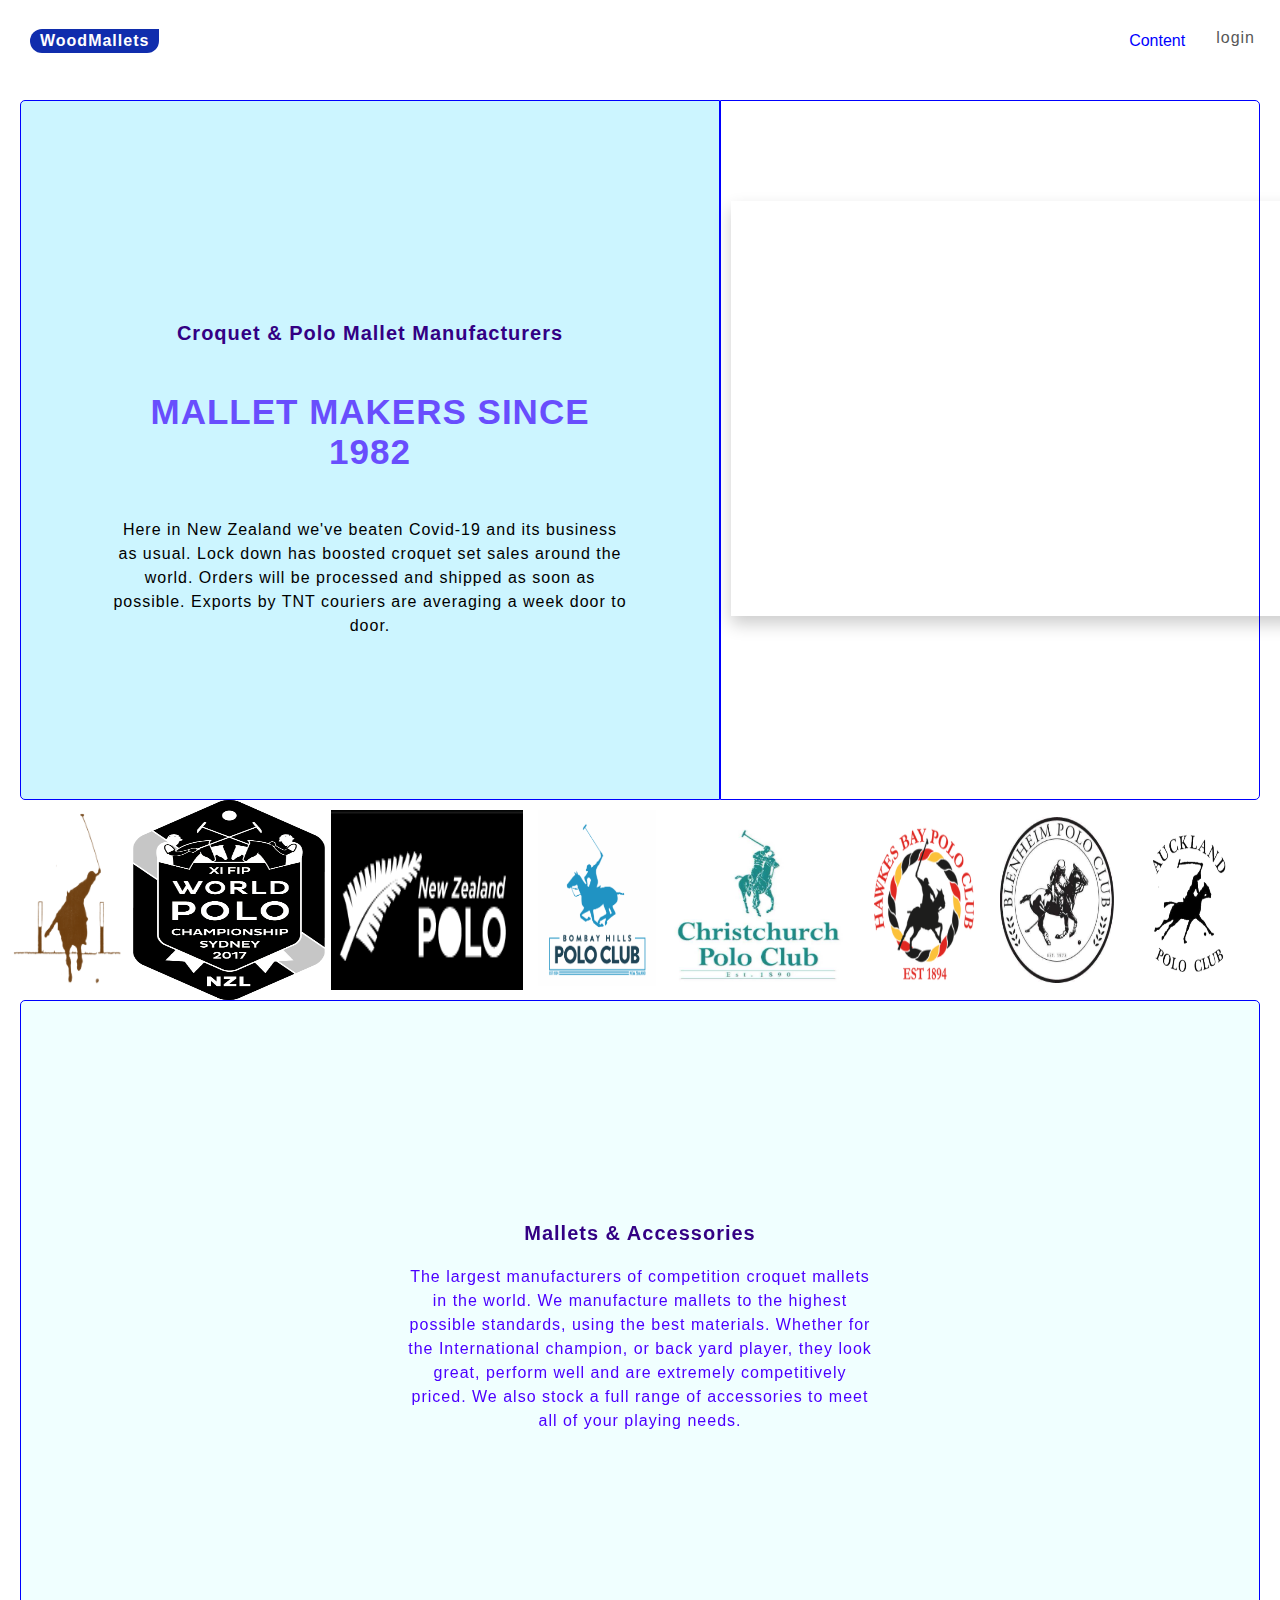
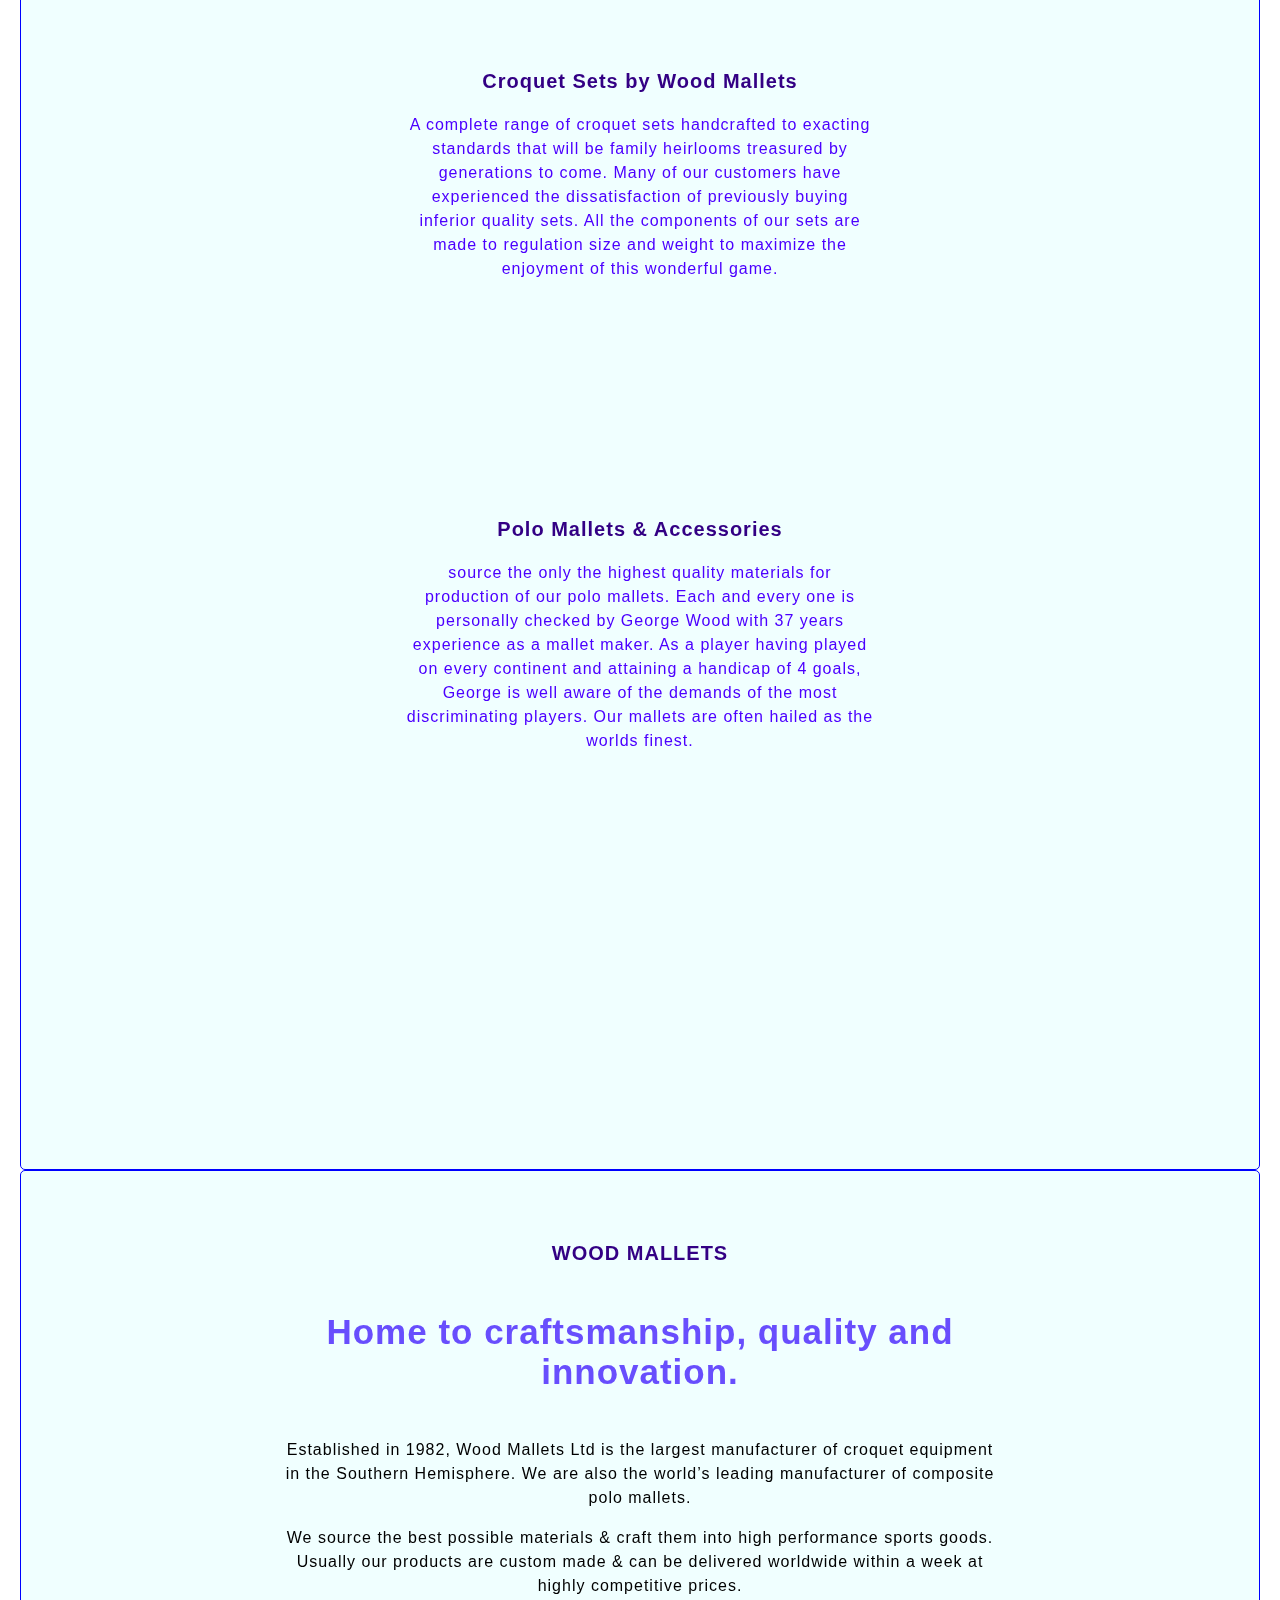
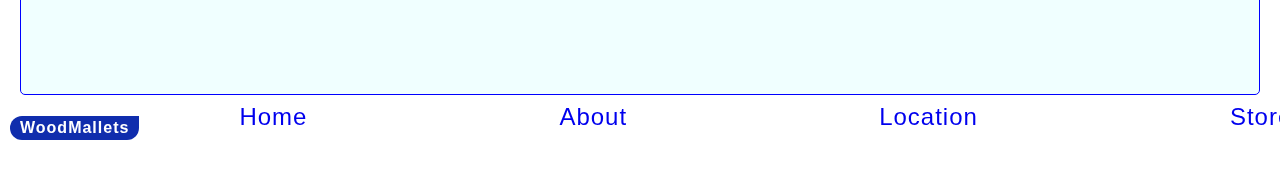
==== commit 24a2c985: "hand in everything" ====
--- a/index.html
+++ b/index.html
@@ -4,10 +4,11 @@
     <meta charset="UTF-8">
     <meta name="viewport" content="width=device-width, initial-scale=1.0">
     <title>woodmallets</title>
-    <link rel="stylesheet" href="style.css">
+    <link rel="stylesheet" href="style.css" >
+    <script src="java.js" defer></script>
 </head>
 <body>
-
+<!-- navigation bar -->
     <nav class="navbar">
         <a  class="logo" href="index.html">
             <h1>WoodMallets </h1>
@@ -32,9 +33,9 @@
           
         </ul>
     </nav>
-    
+    <!-- top div content -->
     <div class="hero-50-outer">
-        <div class= "hero-50-right">  
+        <div class= "hero-50-left">  
             <div class="vid-50-inner">
                 <h3>Croquet & Polo Mallet Manufacturers</h3>
                 <h4>MALLET MAKERS SINCE 1982</h4>
@@ -43,7 +44,7 @@
                 Exports by TNT couriers are averaging a week door to door. </p> 
             </div> 
         </div>
-        <div class="hero-50-left">
+        <div class="hero-50-right">
             <div class="hero-50-inner">
                 <iframe class="video" width="860" height="415" src="https://www.youtube.com/embed/9Si_vdXL7uM" frameborder="0" allow="accelerometer; autoplay; clipboard-write; encrypted-media; gyroscope; picture-in-picture" allowfullscreen></iframe>
                 
@@ -52,6 +53,8 @@
         </div> 
     </div> 
     
+<!-- sponsors div -->
+
     <div class="sponsors">
         <section class="infanite-carousel">
             <div class="sponsor-image">
@@ -95,7 +98,7 @@
             most discriminating players.  Our mallets are often hailed as the worlds finest.</p>
         </div>
     </div>
-     <div class="team">
+    <div class="team">
          <h3>WOOD MALLETS</h>
          <h4>Home to craftsmanship, quality and innovation.</h5>
          <p>Established in 1982, Wood Mallets Ltd is the largest manufacturer of croquet equipment in the Southern Hemisphere. 
@@ -103,7 +106,7 @@
              <p>We source the best possible materials & craft them into high performance sports goods. Usually our products are 
                  custom made & can be delivered worldwide within a week at highly competitive prices.</p>
 
-     </div>
+    </div>
     
     <footer>
                      
--- a/style.css
+++ b/style.css
@@ -1,3 +1,5 @@
+
+
 html {
   box-sizing: border-box;
 }
@@ -10,7 +12,7 @@
 body {
   font-family: -apple-system, BlinkMacSystemFont, 'Segoe UI', Roboto, Oxygen, Ubuntu, Cantarell, 'Open Sans', 'Helvetica Neue', sans-serif;
 }
-
+/*nav bar formating*/
 nav {
   width: 100%;
   background-color: rgb(255, 255, 255);
@@ -63,6 +65,61 @@
   text-decoration: none;
   padding-right: 100px;    
 }
+
+/* end of nav */
+
+/* genaral formating */
+
+body{
+  -webkit-font-smoothing: antialiased;
+  font-size: 16px;
+  line-height: 1.5em;
+  font-weight: 300;
+  margin-block-start: 0;
+  letter-spacing: 1px;
+ }
+
+ h4{
+  text-align: center;
+  font-size: 35px;
+  color: rgb(104, 78, 253);
+  line-height: 40px;
+}
+
+h3{
+  text-align: center;
+  font-size: 20px;
+  color: #330084;  
+}
+
+/* footer formating */
+
+footer{
+  float: left;
+  width: 100%;
+  padding: 10px;
+  height: 100px;
+  
+}
+
+.footer-menu
+{
+  content: "";
+  display: table;
+  clear: both;
+  font-size: 1.25rem;
+  display: flex;
+}
+
+.footer-content{
+  padding-right: 20%;
+  font-size: larger;
+  font: bolder;  
+  text-decoration: rgb(255, 255, 255);
+  
+}
+
+/*index page formating*/
 
 header{
   padding-top: 40px;
@@ -134,19 +191,14 @@
 
 .dropdown:hover .dropbtn {background-color: #acacac;}
 
- body{
-  -webkit-font-smoothing: antialiased;
-  font-size: 16px;
-  line-height: 1.5em;
-  font-weight: 300;
-  margin-block-start: 0;
-  letter-spacing: 1px;
- }
+ 
  
  #main {
    margin: 80px;
  }
 
+ /* first div formating */
+
 .hero-50-outer{
   box-sizing: border-box;
   display: flex;
@@ -154,9 +206,12 @@
   height: 700px;
   z-index: -1;
   margin-top: 100px;
-}
-
-.hero-50-right{
+  padding-left: 20px;
+  padding-right: 20px;
+}
+
+
+.hero-50-left{
   background-color: #ccf5ff;
   width: 50%;
   min-width: 700px;
@@ -166,8 +221,11 @@
   padding-top: 200px;
   border: 1px solid blue;
   border-top-left-radius: 5px;
-  z-index: -1;
-}
+  border-bottom-left-radius: 5px;
+  z-index: -1;
+}
+
+/* content in divs */
 
 .hero-50-inner{
   text-align: center;  
@@ -175,9 +233,10 @@
   z-index: -1;
 }
 
-.hero-50-left{  
+.hero-50-right{  
   border: 1px solid blue;
   border-top-right-radius: 5px;  
+  border-bottom-right-radius: 5px;
   text-align: center;
   flex: 60;
   background-color: rgb(255, 255, 255);
@@ -195,38 +254,22 @@
   position: relative;
 }
 
-h3{
-  text-align: center;
-  font-size: 20px;
-  color: #330084;  
-}
-h4{
-  text-align: center;
-  font-size: 35px;
-  color: rgb(104, 78, 253);
-  line-height: 40px;
-}
-
 .vid-50-inner img{  
   margin: -10px 0px 0px -180px;
 }
 
-footer{
-  float: left;
-  width: 100%;
-  padding: 10px;
-  height: 100px;
-  
-}
+/* info formating under the sponsors */
 
 .product_info{
   background-color: azure;
-  margin: 0px;
+  margin-left: 20px;
+  margin-right: 20px;
   padding-top: 200px;
   padding-bottom: 200px;
   padding-left: 30%;
   padding-right: 30%;  
   border: 1px solid blue;
+  border-radius: 5px;
 }
 .Info{
   padding-bottom: 200px;
@@ -239,48 +282,20 @@
   box-shadow: 0px 8px 16px 0px rgba(0,0,0,0.2);  
 }
 
-.footer-menu
-{
-  content: "";
-  display: table;
-  clear: both;
-  font-size: 1.25rem;
-  display: flex;
-}
+
 
 .team{
   background-color: azure;
-  margin: 0px;
+  margin-left: 20px;
+  margin-right: 20px;
   padding: 50px 20% 80px;
   border: 1px solid blue;
   text-align: center;
-}
-
-.sponsor-image{
-  animation-delay: 0s;
-  animation-direction: normal;
-  animation-duration: 32s;
-  animation-fill-mode: none;
-  animation-iteration-count: infinite;
-  animation-name: slidey;
-  animation-play-state: running;
-  animation-timing-function: linear;
-  justify-content: center;
-  
-}
-
-.sponsors{
-  animation: 32s linear infinite slidey;
-  padding: 20px;
-}
-
-.footer-content{
-  padding-right: 20%;
-  font-size: larger;
-  font: bolder;  
-  text-decoration: rgb(255, 255, 255);
-  
-}
+  border-radius: 5px;
+
+}
+
+/* store page formatting */
 
 .store-header{
   padding-bottom: 100px;
@@ -458,6 +473,10 @@
   .prev, .next,.text {font-size: 11px}
 }
 
+#userLog{
+  padding-top: 100px;
+  justify-content: center;
+}
 
 
 
